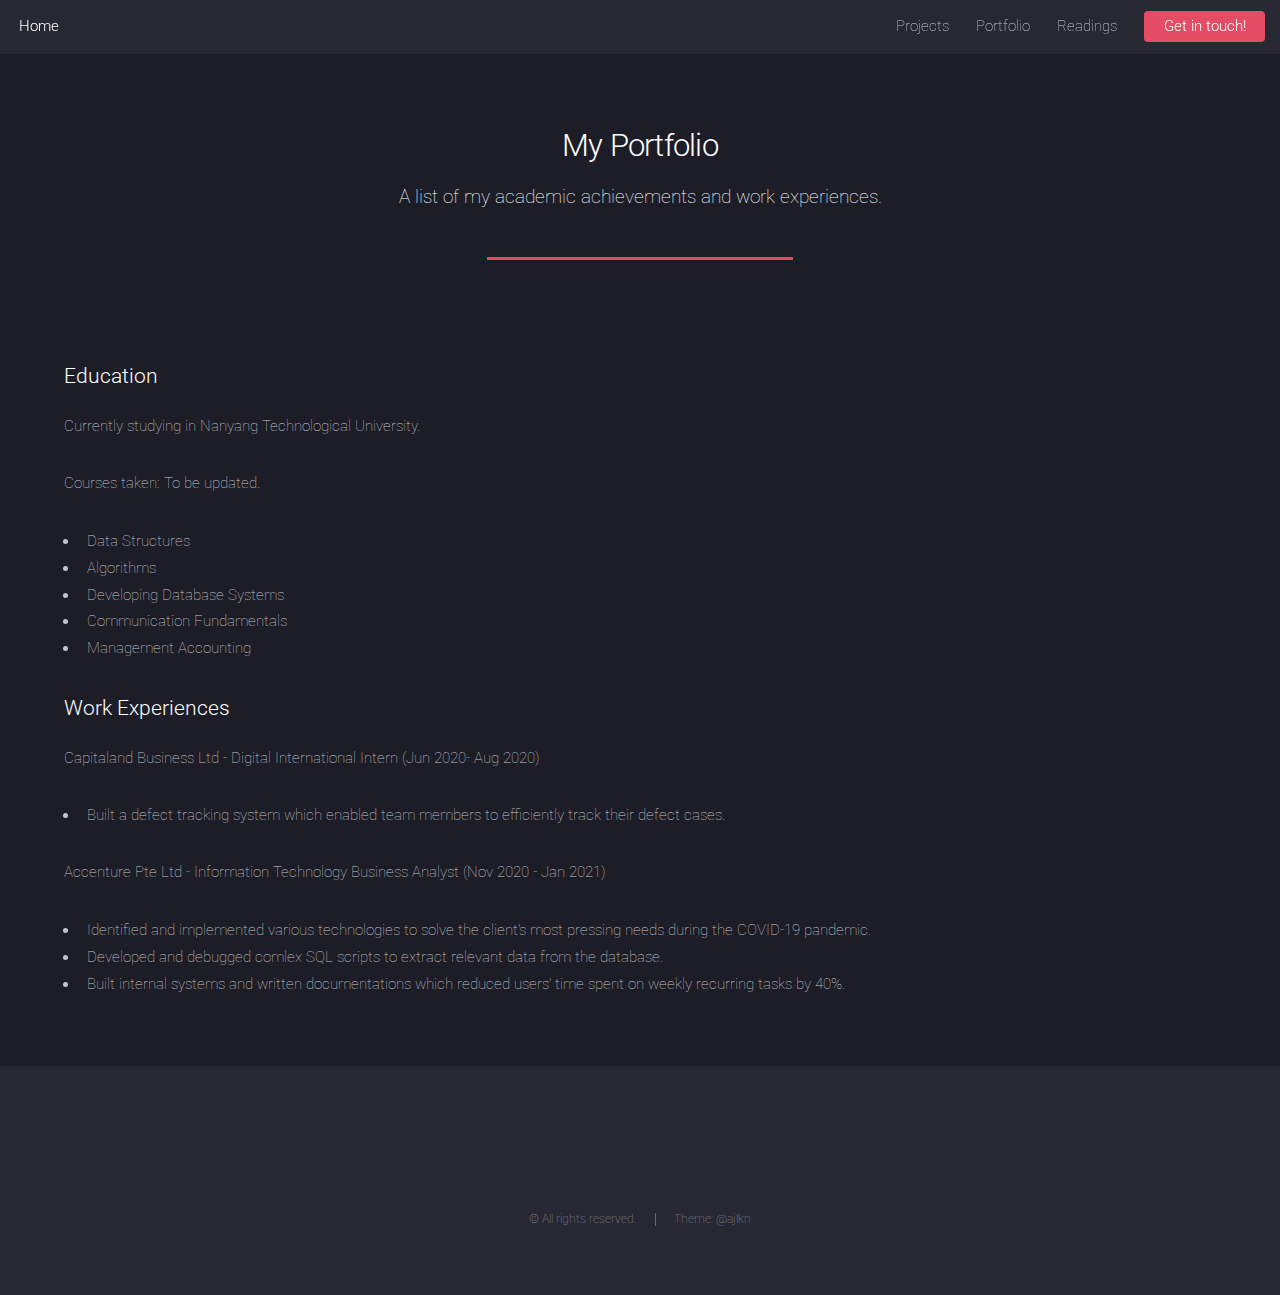
==== my-portfolio.html @ 69c85d6f "Added link to transcript" ====
<!DOCTYPE HTML>

<html>
	<head>
		<title>My Portfolio</title>
		<meta charset="utf-8" />
		<meta name="viewport" content="width=device-width, initial-scale=1, user-scalable=no" />
		<link rel="stylesheet" href="assets/css/main.css" />
		<noscript><link rel="stylesheet" href="assets/css/noscript.css" /></noscript>
	</head>
	<body class="is-preload">
		<div id="page-wrapper">

			<!-- Header -->
			<header id="header">
					<h1 id="logo">
						<a href="index.html">Home</a>
						<!-- <ul>
								<li><a href="left-sidebar.html">Left Sidebar</a></li>
								<li><a href="right-sidebar.html">Right Sidebar</a></li>
								<li><a href="no-sidebar.html">No Sidebar</a></li>
								<li>
									<a href="#">Submenu</a>
									<ul>
										<li><a href="#">Option 1</a></li>
										<li><a href="#">Option 2</a></li>
										<li><a href="#">Option 3</a></li>
										<li><a href="#">Option 4</a></li>
									</ul>
								</li>
							</ul> -->
					</h1>
					<nav id="nav">
						<ul>
							<!-- <li><a href="index.html">HomeButton2</a></li> -->
							<li><a href="my-projects.html">Projects</a></li>
							<li><a href="my-portfolio.html">Portfolio</a></li>
							<li><a href="readings.html">Readings</a></li>
							<li><a href="index.html#getintouch" class="button primary">Get in touch!</a></li>
						</ul>
					</nav>
				</header>

			<!-- Main -->
				<div id="main" class="wrapper style1">
					<div class="container">
						<header class="major">
							<h2>My Portfolio</h2>
							<p>A list of my academic achievements and work experiences.</p>
						</header>

						<!-- Content -->
							<section id="content">
								<a href="#" class="image fit"><img src="images/pic07.jpg" alt="" /></a>
								<h3>Education</h3>
								<p>Currently studying in Nanyang Technological University.</p>
								<p>Courses taken: To be updated.</p>
								<ul>
										<li>Data Structures</li>
										<li>Algorithms</li>
										<li>Developing Database Systems</li>
										<li>Communication Fundamentals</li>
										<li>Management Accounting</li>
									</ul>
								<h3>Work Experiences</h3>
								<p>Capitaland Business Ltd - Digital International Intern (Jun 2020- Aug 2020)</p>
								<ul>
									<li>Built a defect tracking system which enabled team members to efficiently track their defect cases.</li>
								</ul>
								<p>Accenture Pte Ltd - Information Technology Business Analyst (Nov 2020 - Jan 2021)</p>
								<ul>
									<li>Identified and implemented various technologies to solve the client's most pressing needs during the COVID-19 pandemic.</li>
									<li>Developed and debugged comlex SQL scripts to extract relevant data from the database.</li>
									<li>Built internal systems and written documentations which reduced users' time spent on weekly recurring tasks by 40%.</li>
								</ul>
							</section>

					</div>
				</div>

			<!-- Footer -->
			<footer id="footer">
					<ul class="icons">
							<li><a href="mailto:BRAN0025@e.ntu.edu.sg" class="icon solid alt fa-envelope"><span class="label">Email</span></a></li>
						<li><a href="#" class="icon brands alt fa-linkedin-in"><span class="label">LinkedIn</span></a></li>
						<li><a href="#" class="icon brands alt fa-github"><span class="label">GitHub</span></a></li>
					</ul>
					<ul class="copyright">
						<li>&copy; All rights reserved.</li><li>Theme: @ajlkn</a></li>
					</ul>
				</footer>

		</div>

		<!-- Scripts -->
			<script src="assets/js/jquery.min.js"></script>
			<script src="assets/js/jquery.scrolly.min.js"></script>
			<script src="assets/js/jquery.dropotron.min.js"></script>
			<script src="assets/js/jquery.scrollex.min.js"></script>
			<script src="assets/js/browser.min.js"></script>
			<script src="assets/js/breakpoints.min.js"></script>
			<script src="assets/js/util.js"></script>
			<script src="assets/js/main.js"></script>

	</body>
</html>
---- assets/css/main.css ----
@import url("fontawesome-all.min.css");
@import url("https://fonts.googleapis.com/css?family=Roboto:100,300,100italic,300italic");

/*
	Landed by HTML5 UP
	html5up.net | @ajlkn
	Free for personal and commercial use under the CCA 3.0 license (html5up.net/license)
*/

html, body, div, span, applet, object,
iframe, h1, h2, h3, h4, h5, h6, p, blockquote,
pre, a, abbr, acronym, address, big, cite,
code, del, dfn, em, img, ins, kbd, q, s, samp,
small, strike, strong, sub, sup, tt, var, b,
u, i, center, dl, dt, dd, ol, ul, li, fieldset,
form, label, legend, table, caption, tbody,
tfoot, thead, tr, th, td, article, aside,
canvas, details, embed, figure, figcaption,
footer, header, hgroup, menu, nav, output, ruby,
section, summary, time, mark, audio, video {
	margin: 0;
	padding: 0;
	border: 0;
	font-size: 100%;
	font: inherit;
	vertical-align: baseline;}

article, aside, details, figcaption, figure,
footer, header, hgroup, menu, nav, section {
	display: block;}

body {
	line-height: 1;
}

ol, ul {
	list-style: none;
}

blockquote, q {
	quotes: none;
}

	blockquote:before, blockquote:after, q:before, q:after {
		content: '';
		content: none;
	}

table {
	border-collapse: collapse;
	border-spacing: 0;
}

body {
	-webkit-text-size-adjust: none;
}

mark {
	background-color: transparent;
	color: inherit;
}

input::-moz-focus-inner {
	border: 0;
	padding: 0;
}

input, select, textarea {
	-moz-appearance: none;
	-webkit-appearance: none;
	-ms-appearance: none;
	appearance: none;
}

/* Basic */

	html {
		box-sizing: border-box;
	}

	*, *:before, *:after {
		box-sizing: inherit;
	}

	html, body {
		background: #1c1d26;
	}

	body.is-preload *, body.is-preload *:before, body.is-preload *:after {
		-moz-animation: none !important;
		-webkit-animation: none !important;
		-ms-animation: none !important;
		animation: none !important;
		-moz-transition: none !important;
		-webkit-transition: none !important;
		-ms-transition: none !important;
		transition: none !important;
	}

	body, input, select, textarea {
		color: rgba(255, 255, 255, 0.75);
		font-family: "Roboto", Helvetica, sans-serif;
		font-size: 15pt;
		font-weight: 100;
		line-height: 1.75em;
	}

	a {
		-moz-transition: border-color 0.2s ease-in-out, color 0.2s ease-in-out;
		-webkit-transition: border-color 0.2s ease-in-out, color 0.2s ease-in-out;
		-ms-transition: border-color 0.2s ease-in-out, color 0.2s ease-in-out;
		transition: border-color 0.2s ease-in-out, color 0.2s ease-in-out;
		border-bottom: dotted 1px;
		color: #e44c65;
		text-decoration: none;
	}

		a:hover {
			color: #e44c65 !important;
			border-bottom-color: transparent;
		}

	strong, b {
		color: #ffffff;
		font-weight: 300;
	}

	em, i {
		font-style: italic;
	}

	p {
		margin: 0 0 2em 0;
	}

	h1, h2, h3, h4, h5, h6 {
		color: #ffffff;
		font-weight: 300;
		line-height: 1em;
		margin: 0 0 1em 0;
	}

		h1 a, h2 a, h3 a, h4 a, h5 a, h6 a {
			color: inherit;
			border: 0;
		}

	h2 {
		font-size: 2em;
		line-height: 1.5em;
		letter-spacing: -0.025em;
	}

	h3 {
		font-size: 1.35em;
		line-height: 1.5em;
	}

	h4 {
		font-size: 1.1em;
		line-height: 1.5em;
	}

	h5 {
		font-size: 0.9em;
		line-height: 1.5em;
	}

	h6 {
		font-size: 0.7em;
		line-height: 1.5em;
	}

	sub {
		font-size: 0.8em;
		position: relative;
		top: 0.5em;
	}

	sup {
		font-size: 0.8em;
		position: relative;
		top: -0.5em;
	}

	hr {
		border: 0;
		border-bottom: solid 1px rgba(255, 255, 255, 0.3);
		margin: 3em 0;
	}

		hr.major {
			margin: 4em 0;
		}

	blockquote {
		border-left: solid 4px rgba(255, 255, 255, 0.3);
		font-style: italic;
		margin: 0 0 2em 0;
		padding: 0.5em 0 0.5em 2em;
	}

	code {
		background: rgba(255, 255, 255, 0.075);
		border-radius: 4px;
		font-family: "Courier New", monospace;
		font-size: 0.9em;
		margin: 0 0.25em;
		padding: 0.25em 0.65em;
	}

	pre {
		-webkit-overflow-scrolling: touch;
		font-family: "Courier New", monospace;
		font-size: 0.9em;
		margin: 0 0 2em 0;
	}

		pre code {
			display: block;
			line-height: 1.75em;
			padding: 1em 1.5em;
			overflow-x: auto;
		}

	.align-left {
		text-align: left;
	}

	.align-center {
		text-align: center;
	}

	.align-right {
		text-align: right;
	}

/* Loader */

	@-moz-keyframes spinner-show {
		0% {
			opacity: 0;
		}

		100% {
			opacity: 1;
		}
	}

	@-webkit-keyframes spinner-show {
		0% {
			opacity: 0;
		}

		100% {
			opacity: 1;
		}
	}

	@-ms-keyframes spinner-show {
		0% {
			opacity: 0;
		}

		100% {
			opacity: 1;
		}
	}

	@keyframes spinner-show {
		0% {
			opacity: 0;
		}

		100% {
			opacity: 1;
		}
	}

	@-moz-keyframes spinner-hide {
		0% {
			color: rgba(255, 255, 255, 0.15);
			z-index: 100001;
			-moz-transform: scale(1) rotate(0deg);
			-webkit-transform: scale(1) rotate(0deg);
			-ms-transform: scale(1) rotate(0deg);
			transform: scale(1) rotate(0deg);
		}

		99% {
			color: #1c1d26;
			z-index: 100001;
			-moz-transform: scale(0.5) rotate(360deg);
			-webkit-transform: scale(0.5) rotate(360deg);
			-ms-transform: scale(0.5) rotate(360deg);
			transform: scale(0.5) rotate(360deg);
		}

		100% {
			color: #1c1d26;
			z-index: -1;
			-moz-transform: scale(0.5) rotate(360deg);
			-webkit-transform: scale(0.5) rotate(360deg);
			-ms-transform: scale(0.5) rotate(360deg);
			transform: scale(0.5) rotate(360deg);
		}
	}

	@-webkit-keyframes spinner-hide {
		0% {
			color: rgba(255, 255, 255, 0.15);
			z-index: 100001;
			-moz-transform: scale(1) rotate(0deg);
			-webkit-transform: scale(1) rotate(0deg);
			-ms-transform: scale(1) rotate(0deg);
			transform: scale(1) rotate(0deg);
		}

		99% {
			color: #1c1d26;
			z-index: 100001;
			-moz-transform: scale(0.5) rotate(360deg);
			-webkit-transform: scale(0.5) rotate(360deg);
			-ms-transform: scale(0.5) rotate(360deg);
			transform: scale(0.5) rotate(360deg);
		}

		100% {
			color: #1c1d26;
			z-index: -1;
			-moz-transform: scale(0.5) rotate(360deg);
			-webkit-transform: scale(0.5) rotate(360deg);
			-ms-transform: scale(0.5) rotate(360deg);
			transform: scale(0.5) rotate(360deg);
		}
	}

	@-ms-keyframes spinner-hide {
		0% {
			color: rgba(255, 255, 255, 0.15);
			z-index: 100001;
			-moz-transform: scale(1) rotate(0deg);
			-webkit-transform: scale(1) rotate(0deg);
			-ms-transform: scale(1) rotate(0deg);
			transform: scale(1) rotate(0deg);
		}

		99% {
			color: #1c1d26;
			z-index: 100001;
			-moz-transform: scale(0.5) rotate(360deg);
			-webkit-transform: scale(0.5) rotate(360deg);
			-ms-transform: scale(0.5) rotate(360deg);
			transform: scale(0.5) rotate(360deg);
		}

		100% {
			color: #1c1d26;
			z-index: -1;
			-moz-transform: scale(0.5) rotate(360deg);
			-webkit-transform: scale(0.5) rotate(360deg);
			-ms-transform: scale(0.5) rotate(360deg);
			transform: scale(0.5) rotate(360deg);
		}
	}

	@keyframes spinner-hide {
		0% {
			color: rgba(255, 255, 255, 0.15);
			z-index: 100001;
			-moz-transform: scale(1) rotate(0deg);
			-webkit-transform: scale(1) rotate(0deg);
			-ms-transform: scale(1) rotate(0deg);
			transform: scale(1) rotate(0deg);
		}

		99% {
			color: #1c1d26;
			z-index: 100001;
			-moz-transform: scale(0.5) rotate(360deg);
			-webkit-transform: scale(0.5) rotate(360deg);
			-ms-transform: scale(0.5) rotate(360deg);
			transform: scale(0.5) rotate(360deg);
		}

		100% {
			color: #1c1d26;
			z-index: -1;
			-moz-transform: scale(0.5) rotate(360deg);
			-webkit-transform: scale(0.5) rotate(360deg);
			-ms-transform: scale(0.5) rotate(360deg);
			transform: scale(0.5) rotate(360deg);
		}
	}

	@-moz-keyframes spinner-rotate {
		0% {
			-moz-transform: scale(1) rotate(0deg);
			-webkit-transform: scale(1) rotate(0deg);
			-ms-transform: scale(1) rotate(0deg);
			transform: scale(1) rotate(0deg);
		}

		100% {
			-moz-transform: scale(1) rotate(360deg);
			-webkit-transform: scale(1) rotate(360deg);
			-ms-transform: scale(1) rotate(360deg);
			transform: scale(1) rotate(360deg);
		}
	}

	@-webkit-keyframes spinner-rotate {
		0% {
			-moz-transform: scale(1) rotate(0deg);
			-webkit-transform: scale(1) rotate(0deg);
			-ms-transform: scale(1) rotate(0deg);
			transform: scale(1) rotate(0deg);
		}

		100% {
			-moz-transform: scale(1) rotate(360deg);
			-webkit-transform: scale(1) rotate(360deg);
			-ms-transform: scale(1) rotate(360deg);
			transform: scale(1) rotate(360deg);
		}
	}

	@-ms-keyframes spinner-rotate {
		0% {
			-moz-transform: scale(1) rotate(0deg);
			-webkit-transform: scale(1) rotate(0deg);
			-ms-transform: scale(1) rotate(0deg);
			transform: scale(1) rotate(0deg);
		}

		100% {
			-moz-transform: scale(1) rotate(360deg);
			-webkit-transform: scale(1) rotate(360deg);
			-ms-transform: scale(1) rotate(360deg);
			transform: scale(1) rotate(360deg);
		}
	}

	@keyframes spinner-rotate {
		0% {
			-moz-transform: scale(1) rotate(0deg);
			-webkit-transform: scale(1) rotate(0deg);
			-ms-transform: scale(1) rotate(0deg);
			transform: scale(1) rotate(0deg);
		}

		100% {
			-moz-transform: scale(1) rotate(360deg);
			-webkit-transform: scale(1) rotate(360deg);
			-ms-transform: scale(1) rotate(360deg);
			transform: scale(1) rotate(360deg);
		}
	}

	@-moz-keyframes overlay-hide {
		0% {
			opacity: 1;
			z-index: 100000;
		}

		15% {
			opacity: 1;
			z-index: 100000;
		}

		99% {
			opacity: 0;
			z-index: 100000;
		}

		100% {
			opacity: 0;
			z-index: -1;
		}
	}

	@-webkit-keyframes overlay-hide {
		0% {
			opacity: 1;
			z-index: 100000;
		}

		15% {
			opacity: 1;
			z-index: 100000;
		}

		99% {
			opacity: 0;
			z-index: 100000;
		}

		100% {
			opacity: 0;
			z-index: -1;
		}
	}

	@-ms-keyframes overlay-hide {
		0% {
			opacity: 1;
			z-index: 100000;
		}

		15% {
			opacity: 1;
			z-index: 100000;
		}

		99% {
			opacity: 0;
			z-index: 100000;
		}

		100% {
			opacity: 0;
			z-index: -1;
		}
	}

	@keyframes overlay-hide {
		0% {
			opacity: 1;
			z-index: 100000;
		}

		15% {
			opacity: 1;
			z-index: 100000;
		}

		99% {
			opacity: 0;
			z-index: 100000;
		}

		100% {
			opacity: 0;
			z-index: -1;
		}
	}

	body.landing {
		text-decoration: none;
	}

		body.landing:before {
			-moz-osx-font-smoothing: grayscale;
			-webkit-font-smoothing: antialiased;
			display: inline-block;
			font-style: normal;
			font-variant: normal;
			text-rendering: auto;
			line-height: 1;
			text-transform: none !important;
			font-family: 'Font Awesome 5 Free';
			font-weight: 900;
		}

		body.landing:before {
			-moz-animation: spinner-show 1.5s 1 0.25s ease forwards, spinner-hide 0.25s ease-in-out forwards !important;
			-webkit-animation: spinner-show 1.5s 1 0.25s ease forwards, spinner-hide 0.25s ease-in-out forwards !important;
			-ms-animation: spinner-show 1.5s 1 0.25s ease forwards, spinner-hide 0.25s ease-in-out forwards !important;
			animation: spinner-show 1.5s 1 0.25s ease forwards, spinner-hide 0.25s ease-in-out forwards !important;
			-moz-transform-origin: 50% 50%;
			-webkit-transform-origin: 50% 50%;
			-ms-transform-origin: 50% 50%;
			transform-origin: 50% 50%;
			color: rgba(255, 255, 255, 0.15);
			content: '\f1ce';
			cursor: default;
			display: block;
			font-size: 2em;
			height: 2em;
			left: 50%;
			line-height: 2em;
			margin: -1em 0 0 -1em;
			opacity: 0;
			position: fixed;
			text-align: center;
			top: 50%;
			width: 2em;
			z-index: -1;
		}

		body.landing:after {
			-moz-animation: overlay-hide 1.5s ease-in forwards !important;
			-webkit-animation: overlay-hide 1.5s ease-in forwards !important;
			-ms-animation: overlay-hide 1.5s ease-in forwards !important;
			animation: overlay-hide 1.5s ease-in forwards !important;
			background: #1c1d26;
			content: '';
			display: block;
			height: 100%;
			left: 0;
			opacity: 0;
			position: fixed;
			top: 0;
			width: 100%;
			z-index: -1;
		}

		body.landing.is-preload:before {
			-moz-animation: spinner-show 1.5s 1 0.25s ease forwards, spinner-rotate 0.75s infinite linear !important;
			-webkit-animation: spinner-show 1.5s 1 0.25s ease forwards, spinner-rotate 0.75s infinite linear !important;
			-ms-animation: spinner-show 1.5s 1 0.25s ease forwards, spinner-rotate 0.75s infinite linear !important;
			animation: spinner-show 1.5s 1 0.25s ease forwards, spinner-rotate 0.75s infinite linear !important;
			z-index: 100001;
		}

		body.landing.is-preload:after {
			-moz-animation: none !important;
			-webkit-animation: none !important;
			-ms-animation: none !important;
			animation: none !important;
			opacity: 1;
			z-index: 100000;
		}

	@media (-webkit-min-device-pixel-ratio: 2) {

		body.landing:before {
			line-height: 2.025em;
		}

	}

/* Container */

	.container {
		margin: 0 auto;
		max-width: calc(100% - 4em);
		width: 70em;
	}

		.container.xsmall {
			width: 17.5em;
		}

		.container.small {
			width: 35em;
		}

		.container.medium {
			width: 52.5em;
		}

		.container.large {
			width: 87.5em;
		}

		.container.xlarge {
			width: 105em;
		}

		.container.max {
			width: 100%;
		}

		@media screen and (max-width: 1280px) {

			.container {
				width: 90%;
				max-width: 100%;
			}

		}

		@media screen and (max-width: 980px) {

			.container {
				width: 100% !important;
			}

		}

/* Row */

	.row {
		display: flex;
		flex-wrap: wrap;
		box-sizing: border-box;
		align-items: stretch;
	}

		.row > * {
			box-sizing: border-box;
		}

		.row.gtr-uniform > * > :last-child {
			margin-bottom: 0;
		}

		.row.aln-left {
			justify-content: flex-start;
		}

		.row.aln-center {
			justify-content: center;
		}

		.row.aln-right {
			justify-content: flex-end;
		}

		.row.aln-top {
			align-items: flex-start;
		}

		.row.aln-middle {
			align-items: center;
		}

		.row.aln-bottom {
			align-items: flex-end;
		}

		.row > .imp {
			order: -1;
		}

		.row > .col-1 {
			width: 8.33333%;
		}

		.row > .off-1 {
			margin-left: 8.33333%;
		}

		.row > .col-2 {
			width: 16.66667%;
		}

		.row > .off-2 {
			margin-left: 16.66667%;
		}

		.row > .col-3 {
			width: 25%;
		}

		.row > .off-3 {
			margin-left: 25%;
		}

		.row > .col-4 {
			width: 33.33333%;
		}

		.row > .off-4 {
			margin-left: 33.33333%;
		}

		.row > .col-5 {
			width: 41.66667%;
		}

		.row > .off-5 {
			margin-left: 41.66667%;
		}

		.row > .col-6 {
			width: 50%;
		}

		.row > .off-6 {
			margin-left: 50%;
		}

		.row > .col-7 {
			width: 58.33333%;
		}

		.row > .off-7 {
			margin-left: 58.33333%;
		}

		.row > .col-8 {
			width: 66.66667%;
		}

		.row > .off-8 {
			margin-left: 66.66667%;
		}

		.row > .col-9 {
			width: 75%;
		}

		.row > .off-9 {
			margin-left: 75%;
		}

		.row > .col-10 {
			width: 83.33333%;
		}

		.row > .off-10 {
			margin-left: 83.33333%;
		}

		.row > .col-11 {
			width: 91.66667%;
		}

		.row > .off-11 {
			margin-left: 91.66667%;
		}

		.row > .col-12 {
			width: 100%;
		}

		.row > .off-12 {
			margin-left: 100%;
		}

		.row.gtr-0 {
			margin-top: 0;
			margin-left: 0em;
		}

			.row.gtr-0 > * {
				padding: 0 0 0 0em;
			}

			.row.gtr-0.gtr-uniform {
				margin-top: 0em;
			}

				.row.gtr-0.gtr-uniform > * {
					padding-top: 0em;
				}

		.row.gtr-25 {
			margin-top: 0;
			margin-left: -0.625em;
		}

			.row.gtr-25 > * {
				padding: 0 0 0 0.625em;
			}

			.row.gtr-25.gtr-uniform {
				margin-top: -0.625em;
			}

				.row.gtr-25.gtr-uniform > * {
					padding-top: 0.625em;
				}

		.row.gtr-50 {
			margin-top: 0;
			margin-left: -1.25em;
		}

			.row.gtr-50 > * {
				padding: 0 0 0 1.25em;
			}

			.row.gtr-50.gtr-uniform {
				margin-top: -1.25em;
			}

				.row.gtr-50.gtr-uniform > * {
					padding-top: 1.25em;
				}

		.row {
			margin-top: 0;
			margin-left: -2.5em;
		}

			.row > * {
				padding: 0 0 0 2.5em;
			}

			.row.gtr-uniform {
				margin-top: -2.5em;
			}

				.row.gtr-uniform > * {
					padding-top: 2.5em;
				}

		.row.gtr-150 {
			margin-top: 0;
			margin-left: -3.75em;
		}

			.row.gtr-150 > * {
				padding: 0 0 0 3.75em;
			}

			.row.gtr-150.gtr-uniform {
				margin-top: -3.75em;
			}

				.row.gtr-150.gtr-uniform > * {
					padding-top: 3.75em;
				}

		.row.gtr-200 {
			margin-top: 0;
			margin-left: -5em;
		}

			.row.gtr-200 > * {
				padding: 0 0 0 5em;
			}

			.row.gtr-200.gtr-uniform {
				margin-top: -5em;
			}

				.row.gtr-200.gtr-uniform > * {
					padding-top: 5em;
				}

		@media screen and (max-width: 1680px) {

			.row {
				display: flex;
				flex-wrap: wrap;
				box-sizing: border-box;
				align-items: stretch;
			}

				.row > * {
					box-sizing: border-box;
				}

				.row.gtr-uniform > * > :last-child {
					margin-bottom: 0;
				}

				.row.aln-left {
					justify-content: flex-start;
				}

				.row.aln-center {
					justify-content: center;
				}

				.row.aln-right {
					justify-content: flex-end;
				}

				.row.aln-top {
					align-items: flex-start;
				}

				.row.aln-middle {
					align-items: center;
				}

				.row.aln-bottom {
					align-items: flex-end;
				}

				.row > .imp-xlarge {
					order: -1;
				}

				.row > .col-1-xlarge {
					width: 8.33333%;
				}

				.row > .off-1-xlarge {
					margin-left: 8.33333%;
				}

				.row > .col-2-xlarge {
					width: 16.66667%;
				}

				.row > .off-2-xlarge {
					margin-left: 16.66667%;
				}

				.row > .col-3-xlarge {
					width: 25%;
				}

				.row > .off-3-xlarge {
					margin-left: 25%;
				}

				.row > .col-4-xlarge {
					width: 33.33333%;
				}

				.row > .off-4-xlarge {
					margin-left: 33.33333%;
				}

				.row > .col-5-xlarge {
					width: 41.66667%;
				}

				.row > .off-5-xlarge {
					margin-left: 41.66667%;
				}

				.row > .col-6-xlarge {
					width: 50%;
				}

				.row > .off-6-xlarge {
					margin-left: 50%;
				}

				.row > .col-7-xlarge {
					width: 58.33333%;
				}

				.row > .off-7-xlarge {
					margin-left: 58.33333%;
				}

				.row > .col-8-xlarge {
					width: 66.66667%;
				}

				.row > .off-8-xlarge {
					margin-left: 66.66667%;
				}

				.row > .col-9-xlarge {
					width: 75%;
				}

				.row > .off-9-xlarge {
					margin-left: 75%;
				}

				.row > .col-10-xlarge {
					width: 83.33333%;
				}

				.row > .off-10-xlarge {
					margin-left: 83.33333%;
				}

				.row > .col-11-xlarge {
					width: 91.66667%;
				}

				.row > .off-11-xlarge {
					margin-left: 91.66667%;
				}

				.row > .col-12-xlarge {
					width: 100%;
				}

				.row > .off-12-xlarge {
					margin-left: 100%;
				}

				.row.gtr-0 {
					margin-top: 0;
					margin-left: 0em;
				}

					.row.gtr-0 > * {
						padding: 0 0 0 0em;
					}

					.row.gtr-0.gtr-uniform {
						margin-top: 0em;
					}

						.row.gtr-0.gtr-uniform > * {
							padding-top: 0em;
						}

				.row.gtr-25 {
					margin-top: 0;
					margin-left: -0.625em;
				}

					.row.gtr-25 > * {
						padding: 0 0 0 0.625em;
					}

					.row.gtr-25.gtr-uniform {
						margin-top: -0.625em;
					}

						.row.gtr-25.gtr-uniform > * {
							padding-top: 0.625em;
						}

				.row.gtr-50 {
					margin-top: 0;
					margin-left: -1.25em;
				}

					.row.gtr-50 > * {
						padding: 0 0 0 1.25em;
					}

					.row.gtr-50.gtr-uniform {
						margin-top: -1.25em;
					}

						.row.gtr-50.gtr-uniform > * {
							padding-top: 1.25em;
						}

				.row {
					margin-top: 0;
					margin-left: -2.5em;
				}

					.row > * {
						padding: 0 0 0 2.5em;
					}

					.row.gtr-uniform {
						margin-top: -2.5em;
					}

						.row.gtr-uniform > * {
							padding-top: 2.5em;
						}

				.row.gtr-150 {
					margin-top: 0;
					margin-left: -3.75em;
				}

					.row.gtr-150 > * {
						padding: 0 0 0 3.75em;
					}

					.row.gtr-150.gtr-uniform {
						margin-top: -3.75em;
					}

						.row.gtr-150.gtr-uniform > * {
							padding-top: 3.75em;
						}

				.row.gtr-200 {
					margin-top: 0;
					margin-left: -5em;
				}

					.row.gtr-200 > * {
						padding: 0 0 0 5em;
					}

					.row.gtr-200.gtr-uniform {
						margin-top: -5em;
					}

						.row.gtr-200.gtr-uniform > * {
							padding-top: 5em;
						}

		}

		@media screen and (max-width: 1280px) {

			.row {
				display: flex;
				flex-wrap: wrap;
				box-sizing: border-box;
				align-items: stretch;
			}

				.row > * {
					box-sizing: border-box;
				}

				.row.gtr-uniform > * > :last-child {
					margin-bottom: 0;
				}

				.row.aln-left {
					justify-content: flex-start;
				}

				.row.aln-center {
					justify-content: center;
				}

				.row.aln-right {
					justify-content: flex-end;
				}

				.row.aln-top {
					align-items: flex-start;
				}

				.row.aln-middle {
					align-items: center;
				}

				.row.aln-bottom {
					align-items: flex-end;
				}

				.row > .imp-large {
					order: -1;
				}

				.row > .col-1-large {
					width: 8.33333%;
				}

				.row > .off-1-large {
					margin-left: 8.33333%;
				}

				.row > .col-2-large {
					width: 16.66667%;
				}

				.row > .off-2-large {
					margin-left: 16.66667%;
				}

				.row > .col-3-large {
					width: 25%;
				}

				.row > .off-3-large {
					margin-left: 25%;
				}

				.row > .col-4-large {
					width: 33.33333%;
				}

				.row > .off-4-large {
					margin-left: 33.33333%;
				}

				.row > .col-5-large {
					width: 41.66667%;
				}

				.row > .off-5-large {
					margin-left: 41.66667%;
				}

				.row > .col-6-large {
					width: 50%;
				}

				.row > .off-6-large {
					margin-left: 50%;
				}

				.row > .col-7-large {
					width: 58.33333%;
				}

				.row > .off-7-large {
					margin-left: 58.33333%;
				}

				.row > .col-8-large {
					width: 66.66667%;
				}

				.row > .off-8-large {
					margin-left: 66.66667%;
				}

				.row > .col-9-large {
					width: 75%;
				}

				.row > .off-9-large {
					margin-left: 75%;
				}

				.row > .col-10-large {
					width: 83.33333%;
				}

				.row > .off-10-large {
					margin-left: 83.33333%;
				}

				.row > .col-11-large {
					width: 91.66667%;
				}

				.row > .off-11-large {
					margin-left: 91.66667%;
				}

				.row > .col-12-large {
					width: 100%;
				}

				.row > .off-12-large {
					margin-left: 100%;
				}

				.row.gtr-0 {
					margin-top: 0;
					margin-left: 0em;
				}

					.row.gtr-0 > * {
						padding: 0 0 0 0em;
					}

					.row.gtr-0.gtr-uniform {
						margin-top: 0em;
					}

						.row.gtr-0.gtr-uniform > * {
							padding-top: 0em;
						}

				.row.gtr-25 {
					margin-top: 0;
					margin-left: -0.625em;
				}

					.row.gtr-25 > * {
						padding: 0 0 0 0.625em;
					}

					.row.gtr-25.gtr-uniform {
						margin-top: -0.625em;
					}

						.row.gtr-25.gtr-uniform > * {
							padding-top: 0.625em;
						}

				.row.gtr-50 {
					margin-top: 0;
					margin-left: -1.25em;
				}

					.row.gtr-50 > * {
						padding: 0 0 0 1.25em;
					}

					.row.gtr-50.gtr-uniform {
						margin-top: -1.25em;
					}

						.row.gtr-50.gtr-uniform > * {
							padding-top: 1.25em;
						}

				.row {
					margin-top: 0;
					margin-left: -2.5em;
				}

					.row > * {
						padding: 0 0 0 2.5em;
					}

					.row.gtr-uniform {
						margin-top: -2.5em;
					}

						.row.gtr-uniform > * {
							padding-top: 2.5em;
						}

				.row.gtr-150 {
					margin-top: 0;
					margin-left: -3.75em;
				}

					.row.gtr-150 > * {
						padding: 0 0 0 3.75em;
					}

					.row.gtr-150.gtr-uniform {
						margin-top: -3.75em;
					}

						.row.gtr-150.gtr-uniform > * {
							padding-top: 3.75em;
						}

				.row.gtr-200 {
					margin-top: 0;
					margin-left: -5em;
				}

					.row.gtr-200 > * {
						padding: 0 0 0 5em;
					}

					.row.gtr-200.gtr-uniform {
						margin-top: -5em;
					}

						.row.gtr-200.gtr-uniform > * {
							padding-top: 5em;
						}

		}

		@media screen and (max-width: 980px) {

			.row {
				display: flex;
				flex-wrap: wrap;
				box-sizing: border-box;
				align-items: stretch;
			}

				.row > * {
					box-sizing: border-box;
				}

				.row.gtr-uniform > * > :last-child {
					margin-bottom: 0;
				}

				.row.aln-left {
					justify-content: flex-start;
				}

				.row.aln-center {
					justify-content: center;
				}

				.row.aln-right {
					justify-content: flex-end;
				}

				.row.aln-top {
					align-items: flex-start;
				}

				.row.aln-middle {
					align-items: center;
				}

				.row.aln-bottom {
					align-items: flex-end;
				}

				.row > .imp-medium {
					order: -1;
				}

				.row > .col-1-medium {
					width: 8.33333%;
				}

				.row > .off-1-medium {
					margin-left: 8.33333%;
				}

				.row > .col-2-medium {
					width: 16.66667%;
				}

				.row > .off-2-medium {
					margin-left: 16.66667%;
				}

				.row > .col-3-medium {
					width: 25%;
				}

				.row > .off-3-medium {
					margin-left: 25%;
				}

				.row > .col-4-medium {
					width: 33.33333%;
				}

				.row > .off-4-medium {
					margin-left: 33.33333%;
				}

				.row > .col-5-medium {
					width: 41.66667%;
				}

				.row > .off-5-medium {
					margin-left: 41.66667%;
				}

				.row > .col-6-medium {
					width: 50%;
				}

				.row > .off-6-medium {
					margin-left: 50%;
				}

				.row > .col-7-medium {
					width: 58.33333%;
				}

				.row > .off-7-medium {
					margin-left: 58.33333%;
				}

				.row > .col-8-medium {
					width: 66.66667%;
				}

				.row > .off-8-medium {
					margin-left: 66.66667%;
				}

				.row > .col-9-medium {
					width: 75%;
				}

				.row > .off-9-medium {
					margin-left: 75%;
				}

				.row > .col-10-medium {
					width: 83.33333%;
				}

				.row > .off-10-medium {
					margin-left: 83.33333%;
				}

				.row > .col-11-medium {
					width: 91.66667%;
				}

				.row > .off-11-medium {
					margin-left: 91.66667%;
				}

				.row > .col-12-medium {
					width: 100%;
				}

				.row > .off-12-medium {
					margin-left: 100%;
				}

				.row.gtr-0 {
					margin-top: 0;
					margin-left: 0em;
				}

					.row.gtr-0 > * {
						padding: 0 0 0 0em;
					}

					.row.gtr-0.gtr-uniform {
						margin-top: 0em;
					}

						.row.gtr-0.gtr-uniform > * {
							padding-top: 0em;
						}

				.row.gtr-25 {
					margin-top: 0;
					margin-left: -0.625em;
				}

					.row.gtr-25 > * {
						padding: 0 0 0 0.625em;
					}

					.row.gtr-25.gtr-uniform {
						margin-top: -0.625em;
					}

						.row.gtr-25.gtr-uniform > * {
							padding-top: 0.625em;
						}

				.row.gtr-50 {
					margin-top: 0;
					margin-left: -1.25em;
				}

					.row.gtr-50 > * {
						padding: 0 0 0 1.25em;
					}

					.row.gtr-50.gtr-uniform {
						margin-top: -1.25em;
					}

						.row.gtr-50.gtr-uniform > * {
							padding-top: 1.25em;
						}

				.row {
					margin-top: 0;
					margin-left: -2.5em;
				}

					.row > * {
						padding: 0 0 0 2.5em;
					}

					.row.gtr-uniform {
						margin-top: -2.5em;
					}

						.row.gtr-uniform > * {
							padding-top: 2.5em;
						}

				.row.gtr-150 {
					margin-top: 0;
					margin-left: -3.75em;
				}

					.row.gtr-150 > * {
						padding: 0 0 0 3.75em;
					}

					.row.gtr-150.gtr-uniform {
						margin-top: -3.75em;
					}

						.row.gtr-150.gtr-uniform > * {
							padding-top: 3.75em;
						}

				.row.gtr-200 {
					margin-top: 0;
					margin-left: -5em;
				}

					.row.gtr-200 > * {
						padding: 0 0 0 5em;
					}

					.row.gtr-200.gtr-uniform {
						margin-top: -5em;
					}

						.row.gtr-200.gtr-uniform > * {
							padding-top: 5em;
						}

		}

		@media screen and (max-width: 736px) {

			.row {
				display: flex;
				flex-wrap: wrap;
				box-sizing: border-box;
				align-items: stretch;
			}

				.row > * {
					box-sizing: border-box;
				}

				.row.gtr-uniform > * > :last-child {
					margin-bottom: 0;
				}

				.row.aln-left {
					justify-content: flex-start;
				}

				.row.aln-center {
					justify-content: center;
				}

				.row.aln-right {
					justify-content: flex-end;
				}

				.row.aln-top {
					align-items: flex-start;
				}

				.row.aln-middle {
					align-items: center;
				}

				.row.aln-bottom {
					align-items: flex-end;
				}

				.row > .imp-small {
					order: -1;
				}

				.row > .col-1-small {
					width: 8.33333%;
				}

				.row > .off-1-small {
					margin-left: 8.33333%;
				}

				.row > .col-2-small {
					width: 16.66667%;
				}

				.row > .off-2-small {
					margin-left: 16.66667%;
				}

				.row > .col-3-small {
					width: 25%;
				}

				.row > .off-3-small {
					margin-left: 25%;
				}

				.row > .col-4-small {
					width: 33.33333%;
				}

				.row > .off-4-small {
					margin-left: 33.33333%;
				}

				.row > .col-5-small {
					width: 41.66667%;
				}

				.row > .off-5-small {
					margin-left: 41.66667%;
				}

				.row > .col-6-small {
					width: 50%;
				}

				.row > .off-6-small {
					margin-left: 50%;
				}

				.row > .col-7-small {
					width: 58.33333%;
				}

				.row > .off-7-small {
					margin-left: 58.33333%;
				}

				.row > .col-8-small {
					width: 66.66667%;
				}

				.row > .off-8-small {
					margin-left: 66.66667%;
				}

				.row > .col-9-small {
					width: 75%;
				}

				.row > .off-9-small {
					margin-left: 75%;
				}

				.row > .col-10-small {
					width: 83.33333%;
				}

				.row > .off-10-small {
					margin-left: 83.33333%;
				}

				.row > .col-11-small {
					width: 91.66667%;
				}

				.row > .off-11-small {
					margin-left: 91.66667%;
				}

				.row > .col-12-small {
					width: 100%;
				}

				.row > .off-12-small {
					margin-left: 100%;
				}

				.row.gtr-0 {
					margin-top: 0;
					margin-left: 0em;
				}

					.row.gtr-0 > * {
						padding: 0 0 0 0em;
					}

					.row.gtr-0.gtr-uniform {
						margin-top: 0em;
					}

						.row.gtr-0.gtr-uniform > * {
							padding-top: 0em;
						}

				.row.gtr-25 {
					margin-top: 0;
					margin-left: -0.625em;
				}

					.row.gtr-25 > * {
						padding: 0 0 0 0.625em;
					}

					.row.gtr-25.gtr-uniform {
						margin-top: -0.625em;
					}

						.row.gtr-25.gtr-uniform > * {
							padding-top: 0.625em;
						}

				.row.gtr-50 {
					margin-top: 0;
					margin-left: -1.25em;
				}

					.row.gtr-50 > * {
						padding: 0 0 0 1.25em;
					}

					.row.gtr-50.gtr-uniform {
						margin-top: -1.25em;
					}

						.row.gtr-50.gtr-uniform > * {
							padding-top: 1.25em;
						}

				.row {
					margin-top: 0;
					margin-left: -2.5em;
				}

					.row > * {
						padding: 0 0 0 2.5em;
					}

					.row.gtr-uniform {
						margin-top: -2.5em;
					}

						.row.gtr-uniform > * {
							padding-top: 2.5em;
						}

				.row.gtr-150 {
					margin-top: 0;
					margin-left: -3.75em;
				}

					.row.gtr-150 > * {
						padding: 0 0 0 3.75em;
					}

					.row.gtr-150.gtr-uniform {
						margin-top: -3.75em;
					}

						.row.gtr-150.gtr-uniform > * {
							padding-top: 3.75em;
						}

				.row.gtr-200 {
					margin-top: 0;
					margin-left: -5em;
				}

					.row.gtr-200 > * {
						padding: 0 0 0 5em;
					}

					.row.gtr-200.gtr-uniform {
						margin-top: -5em;
					}

						.row.gtr-200.gtr-uniform > * {
							padding-top: 5em;
						}

		}

		@media screen and (max-width: 480px) {

			.row {
				display: flex;
				flex-wrap: wrap;
				box-sizing: border-box;
				align-items: stretch;
			}

				.row > * {
					box-sizing: border-box;
				}

				.row.gtr-uniform > * > :last-child {
					margin-bottom: 0;
				}

				.row.aln-left {
					justify-content: flex-start;
				}

				.row.aln-center {
					justify-content: center;
				}

				.row.aln-right {
					justify-content: flex-end;
				}

				.row.aln-top {
					align-items: flex-start;
				}

				.row.aln-middle {
					align-items: center;
				}

				.row.aln-bottom {
					align-items: flex-end;
				}

				.row > .imp-xsmall {
					order: -1;
				}

				.row > .col-1-xsmall {
					width: 8.33333%;
				}

				.row > .off-1-xsmall {
					margin-left: 8.33333%;
				}

				.row > .col-2-xsmall {
					width: 16.66667%;
				}

				.row > .off-2-xsmall {
					margin-left: 16.66667%;
				}

				.row > .col-3-xsmall {
					width: 25%;
				}

				.row > .off-3-xsmall {
					margin-left: 25%;
				}

				.row > .col-4-xsmall {
					width: 33.33333%;
				}

				.row > .off-4-xsmall {
					margin-left: 33.33333%;
				}

				.row > .col-5-xsmall {
					width: 41.66667%;
				}

				.row > .off-5-xsmall {
					margin-left: 41.66667%;
				}

				.row > .col-6-xsmall {
					width: 50%;
				}

				.row > .off-6-xsmall {
					margin-left: 50%;
				}

				.row > .col-7-xsmall {
					width: 58.33333%;
				}

				.row > .off-7-xsmall {
					margin-left: 58.33333%;
				}

				.row > .col-8-xsmall {
					width: 66.66667%;
				}

				.row > .off-8-xsmall {
					margin-left: 66.66667%;
				}

				.row > .col-9-xsmall {
					width: 75%;
				}

				.row > .off-9-xsmall {
					margin-left: 75%;
				}

				.row > .col-10-xsmall {
					width: 83.33333%;
				}

				.row > .off-10-xsmall {
					margin-left: 83.33333%;
				}

				.row > .col-11-xsmall {
					width: 91.66667%;
				}

				.row > .off-11-xsmall {
					margin-left: 91.66667%;
				}

				.row > .col-12-xsmall {
					width: 100%;
				}

				.row > .off-12-xsmall {
					margin-left: 100%;
				}

				.row.gtr-0 {
					margin-top: 0;
					margin-left: 0em;
				}

					.row.gtr-0 > * {
						padding: 0 0 0 0em;
					}

					.row.gtr-0.gtr-uniform {
						margin-top: 0em;
					}

						.row.gtr-0.gtr-uniform > * {
							padding-top: 0em;
						}

				.row.gtr-25 {
					margin-top: 0;
					margin-left: -0.625em;
				}

					.row.gtr-25 > * {
						padding: 0 0 0 0.625em;
					}

					.row.gtr-25.gtr-uniform {
						margin-top: -0.625em;
					}

						.row.gtr-25.gtr-uniform > * {
							padding-top: 0.625em;
						}

				.row.gtr-50 {
					margin-top: 0;
					margin-left: -1.25em;
				}

					.row.gtr-50 > * {
						padding: 0 0 0 1.25em;
					}

					.row.gtr-50.gtr-uniform {
						margin-top: -1.25em;
					}

						.row.gtr-50.gtr-uniform > * {
							padding-top: 1.25em;
						}

				.row {
					margin-top: 0;
					margin-left: -2.5em;
				}

					.row > * {
						padding: 0 0 0 2.5em;
					}

					.row.gtr-uniform {
						margin-top: -2.5em;
					}

						.row.gtr-uniform > * {
							padding-top: 2.5em;
						}

				.row.gtr-150 {
					margin-top: 0;
					margin-left: -3.75em;
				}

					.row.gtr-150 > * {
						padding: 0 0 0 3.75em;
					}

					.row.gtr-150.gtr-uniform {
						margin-top: -3.75em;
					}

						.row.gtr-150.gtr-uniform > * {
							padding-top: 3.75em;
						}

				.row.gtr-200 {
					margin-top: 0;
					margin-left: -5em;
				}

					.row.gtr-200 > * {
						padding: 0 0 0 5em;
					}

					.row.gtr-200.gtr-uniform {
						margin-top: -5em;
					}

						.row.gtr-200.gtr-uniform > * {
							padding-top: 5em;
						}

		}

/* Section/Article */

	section.special, article.special {
		text-align: center;
	}

	header p {
		color: #ffffff;
		position: relative;
		margin: 0 0 1.5em 0;
	}

	header h2 + p {
		font-size: 1.25em;
		margin-top: -1em;
		line-height: 1.75em;
	}

	header h3 + p {
		font-size: 1.1em;
		margin-top: -0.8em;
		line-height: 1.75em;
	}

	header h4 + p,
	header h5 + p,
	header h6 + p {
		font-size: 0.9em;
		margin-top: -0.6em;
		line-height: 1.5em;
	}

	header.major {
		margin: 0 0 4em 0;
		position: relative;
		text-align: center;
	}

		header.major:after {
			background: #e44c65;
			content: '';
			display: inline-block;
			height: 0.2em;
			max-width: 20em;
			width: 75%;
		}

	footer.major {
		margin: 4em 0 0 0;
	}

/* Form */

	form {
		margin: 0 0 2em 0;
	}

		form.cta {
			max-width: 35em;
			margin-left: auto;
			margin-right: auto;
		}

	label {
		color: #ffffff;
		display: block;
		font-size: 0.9em;
		font-weight: 300;
		margin: 0 0 1em 0;
	}

	input[type="text"],
	input[type="password"],
	input[type="email"],
	select,
	textarea {
		-moz-appearance: none;
		-webkit-appearance: none;
		-ms-appearance: none;
		appearance: none;
		-moz-transition: border-color 0.2s ease-in-out;
		-webkit-transition: border-color 0.2s ease-in-out;
		-ms-transition: border-color 0.2s ease-in-out;
		transition: border-color 0.2s ease-in-out;
		background: transparent;
		border-radius: 4px;
		border: solid 1px rgba(255, 255, 255, 0.3);
		color: inherit;
		display: block;
		outline: 0;
		padding: 0 1em;
		text-decoration: none;
		width: 100%;
	}

		input[type="text"]:invalid,
		input[type="password"]:invalid,
		input[type="email"]:invalid,
		select:invalid,
		textarea:invalid {
			box-shadow: none;
		}

		input[type="text"]:focus,
		input[type="password"]:focus,
		input[type="email"]:focus,
		select:focus,
		textarea:focus {
			border-color: #e44c65;
		}

	select {
		background-image: url("data:image/svg+xml;charset=utf8,%3Csvg xmlns='http://www.w3.org/2000/svg' width='40' height='40' preserveAspectRatio='none' viewBox='0 0 40 40'%3E%3Cpath d='M9.4,12.3l10.4,10.4l10.4-10.4c0.2-0.2,0.5-0.4,0.9-0.4c0.3,0,0.6,0.1,0.9,0.4l3.3,3.3c0.2,0.2,0.4,0.5,0.4,0.9 c0,0.4-0.1,0.6-0.4,0.9L20.7,31.9c-0.2,0.2-0.5,0.4-0.9,0.4c-0.3,0-0.6-0.1-0.9-0.4L4.3,17.3c-0.2-0.2-0.4-0.5-0.4-0.9 c0-0.4,0.1-0.6,0.4-0.9l3.3-3.3c0.2-0.2,0.5-0.4,0.9-0.4S9.1,12.1,9.4,12.3z' fill='rgba(255, 255, 255, 0.3)' /%3E%3C/svg%3E");
		background-size: 1.25rem;
		background-repeat: no-repeat;
		background-position: calc(100% - 1rem) center;
		height: 3em;
		padding-right: 3em;
		text-overflow: ellipsis;
	}

		select option {
			color: #ffffff;
			background: #1c1d26;
		}

		select:focus::-ms-value {
			background-color: transparent;
		}

		select::-ms-expand {
			display: none;
		}

	input[type="text"],
	input[type="password"],
	input[type="email"],
	select {
		height: 3em;
	}

	textarea {
		padding: 0.75em 1em;
	}

	input[type="checkbox"],
	input[type="radio"] {
		-moz-appearance: none;
		-webkit-appearance: none;
		-ms-appearance: none;
		appearance: none;
		display: block;
		float: left;
		margin-right: -2em;
		opacity: 0;
		width: 1em;
		z-index: -1;
	}

		input[type="checkbox"] + label,
		input[type="radio"] + label {
			text-decoration: none;
			color: rgba(255, 255, 255, 0.75);
			cursor: pointer;
			display: inline-block;
			font-size: 1em;
			font-weight: 100;
			padding-left: 2.55em;
			padding-right: 0.75em;
			position: relative;
		}

			input[type="checkbox"] + label:before,
			input[type="radio"] + label:before {
				-moz-osx-font-smoothing: grayscale;
				-webkit-font-smoothing: antialiased;
				display: inline-block;
				font-style: normal;
				font-variant: normal;
				text-rendering: auto;
				line-height: 1;
				text-transform: none !important;
				font-family: 'Font Awesome 5 Free';
				font-weight: 900;
			}

			input[type="checkbox"] + label:before,
			input[type="radio"] + label:before {
				border-radius: 4px;
				border: solid 1px rgba(255, 255, 255, 0.3);
				content: '';
				display: inline-block;
				font-size: 0.8em;
				height: 2.25em;
				left: 0;
				line-height: 2.25em;
				position: absolute;
				text-align: center;
				top: 0;
				width: 2.25em;
			}

		input[type="checkbox"]:checked + label:before,
		input[type="radio"]:checked + label:before {
			background: rgba(255, 255, 255, 0.25);
			color: #ffffff;
			content: '\f00c';
		}

		input[type="checkbox"]:focus + label:before,
		input[type="radio"]:focus + label:before {
			border-color: #e44c65;
		}

	input[type="checkbox"] + label:before {
		border-radius: 4px;
	}

	input[type="radio"] + label:before {
		border-radius: 100%;
	}

	::-webkit-input-placeholder {
		color: rgba(255, 255, 255, 0.5) !important;
		opacity: 1.0;
	}

	:-moz-placeholder {
		color: rgba(255, 255, 255, 0.5) !important;
		opacity: 1.0;
	}

	::-moz-placeholder {
		color: rgba(255, 255, 255, 0.5) !important;
		opacity: 1.0;
	}

	:-ms-input-placeholder {
		color: rgba(255, 255, 255, 0.5) !important;
		opacity: 1.0;
	}

/* Box */

	.box {
		border-radius: 4px;
		border: solid 1px rgba(255, 255, 255, 0.3);
		margin-bottom: 2em;
		padding: 1.5em;
	}

		.box > :last-child,
		.box > :last-child > :last-child,
		.box > :last-child > :last-child > :last-child {
			margin-bottom: 0;
		}

		.box.alt {
			border: 0;
			border-radius: 0;
			padding: 0;
		}

/* Icon */

	.icon {
		text-decoration: none;
		border-bottom: none;
		position: relative;
	}

		.icon:before {
			-moz-osx-font-smoothing: grayscale;
			-webkit-font-smoothing: antialiased;
			display: inline-block;
			font-style: normal;
			font-variant: normal;
			text-rendering: auto;
			line-height: 1;
			text-transform: none !important;
			font-family: 'Font Awesome 5 Free';
			font-weight: 400;
		}

		.icon > .label {
			display: none;
		}

		.icon:before {
			line-height: inherit;
		}

		.icon.solid:before {
			font-weight: 900 !important;
		}

		.icon.brands:before {
			font-family: 'Font Awesome 5 Brands' !important;
		}

		.icon.alt {
			text-decoration: none;
		}

			.icon.alt:before {
				-moz-osx-font-smoothing: grayscale;
				-webkit-font-smoothing: antialiased;
				display: inline-block;
				font-style: normal;
				font-variant: normal;
				text-rendering: auto;
				line-height: 1;
				text-transform: none !important;
				font-family: 'Font Awesome 5 Free';
				font-weight: 400;
			}

			.icon.alt:before {
				color: #1c1d26 !important;
				text-shadow: 1px 0 0 #ffffff, -1px 0 0 #ffffff, 0 1px 0 #ffffff, 0 -1px 0 #ffffff;
			}

		.icon.major {
			background: #272833;
			border-radius: 100%;
			cursor: default;
			display: inline-block;
			height: 6em;
			line-height: 5.65em;
			margin: 0 0 2em 0;
			text-align: center;
			width: 6em;
		}

			.icon.major:before {
				font-size: 2.25em;
			}

			.icon.major.alt {
				text-decoration: none;
			}

				.icon.major.alt:before {
					-moz-osx-font-smoothing: grayscale;
					-webkit-font-smoothing: antialiased;
					display: inline-block;
					font-style: normal;
					font-variant: normal;
					text-rendering: auto;
					line-height: 1;
					text-transform: none !important;
					font-family: 'Font Awesome 5 Free';
					font-weight: 400;
				}

				.icon.major.alt:before {
					color: #272833 !important;
					text-shadow: 1px 0 0 #ffffff, -1px 0 0 #ffffff, 0 1px 0 #ffffff, 0 -1px 0 #ffffff;
				}

/* Image */

	.image {
		border-radius: 4px;
		border: 0;
		display: inline-block;
		position: relative;
		overflow: hidden;
	}

		.image:before {
			content: '';
			display: block;
			position: absolute;
			left: 0;
			top: 0;
			background-image: url("images/overlay.png");
			width: 100%;
			height: 100%;
			z-index: 1;
		}

		.image img {
			border-radius: 4px;
			display: block;
		}

		.image.left {
			float: left;
			margin: 0 1.5em 1em 0;
			top: 0.25em;
		}

		.image.right {
			float: right;
			margin: 0 0 1em 1.5em;
			top: 0.25em;
		}

		.image.left, .image.right {
			max-width: 40%;
		}

			.image.left img, .image.right img {
				width: 100%;
			}

		.image.fit {
			display: block;
			margin: 0 0 2em 0;
			width: 100%;
		}

			.image.fit img {
				width: 100%;
			}

/* List */

	ol {
		list-style: decimal;
		margin: 0 0 2em 0;
		padding-left: 1.25em;
	}

		ol li {
			padding-left: 0.25em;
		}

	ul {
		list-style: disc;
		margin: 0 0 2em 0;
		padding-left: 1em;
	}

		ul li {
			padding-left: 0.5em;
		}

		ul.alt {
			list-style: none;
			padding-left: 0;
		}

			ul.alt li {
				border-top: solid 1px rgba(255, 255, 255, 0.3);
				padding: 0.5em 0;
			}

				ul.alt li:first-child {
					border-top: 0;
					padding-top: 0;
				}

	dl {
		margin: 0 0 2em 0;
	}

/* Icons */

	ul.icons {
		cursor: default;
		list-style: none;
		padding-left: 0;
	}

		ul.icons li {
			display: inline-block;
			height: 2.5em;
			line-height: 2.5em;
			padding: 0 0.5em;
		}

			ul.icons li .icon {
				font-size: 0.8em;
			}

				ul.icons li .icon:before {
					font-size: 2em;
				}

/* Actions */

	ul.actions {
		display: -moz-flex;
		display: -webkit-flex;
		display: -ms-flex;
		display: flex;
		cursor: default;
		list-style: none;
		margin-left: -1em;
		padding-left: 0;
	}

		ul.actions li {
			padding: 0 0 0 1em;
			vertical-align: middle;
		}

		ul.actions.special {
			-moz-justify-content: center;
			-webkit-justify-content: center;
			-ms-justify-content: center;
			justify-content: center;
			width: 100%;
			margin-left: 0;
		}

			ul.actions.special li:first-child {
				padding-left: 0;
			}

		ul.actions.stacked {
			-moz-flex-direction: column;
			-webkit-flex-direction: column;
			-ms-flex-direction: column;
			flex-direction: column;
			margin-left: 0;
		}

			ul.actions.stacked li {
				padding: 1.3em 0 0 0;
			}

				ul.actions.stacked li:first-child {
					padding-top: 0;
				}

		ul.actions.fit {
			width: calc(100% + 1em);
		}

			ul.actions.fit li {
				-moz-flex-grow: 1;
				-webkit-flex-grow: 1;
				-ms-flex-grow: 1;
				flex-grow: 1;
				-moz-flex-shrink: 1;
				-webkit-flex-shrink: 1;
				-ms-flex-shrink: 1;
				flex-shrink: 1;
				width: 100%;
			}

				ul.actions.fit li > * {
					width: 100%;
				}

			ul.actions.fit.stacked {
				width: 100%;
			}

		@media screen and (max-width: 480px) {

			ul.actions:not(.fixed) {
				-moz-flex-direction: column;
				-webkit-flex-direction: column;
				-ms-flex-direction: column;
				flex-direction: column;
				margin-left: 0;
				width: 100% !important;
			}

				ul.actions:not(.fixed) li {
					-moz-flex-grow: 1;
					-webkit-flex-grow: 1;
					-ms-flex-grow: 1;
					flex-grow: 1;
					-moz-flex-shrink: 1;
					-webkit-flex-shrink: 1;
					-ms-flex-shrink: 1;
					flex-shrink: 1;
					padding: 1em 0 0 0;
					text-align: center;
					width: 100%;
				}

					ul.actions:not(.fixed) li > * {
						width: 100%;
					}

					ul.actions:not(.fixed) li:first-child {
						padding-top: 0;
					}

					ul.actions:not(.fixed) li input[type="submit"],
					ul.actions:not(.fixed) li input[type="reset"],
					ul.actions:not(.fixed) li input[type="button"],
					ul.actions:not(.fixed) li button,
					ul.actions:not(.fixed) li .button {
						width: 100%;
					}

						ul.actions:not(.fixed) li input[type="submit"].icon:before,
						ul.actions:not(.fixed) li input[type="reset"].icon:before,
						ul.actions:not(.fixed) li input[type="button"].icon:before,
						ul.actions:not(.fixed) li button.icon:before,
						ul.actions:not(.fixed) li .button.icon:before {
							margin-left: -0.5em;
						}

		}

/* Table */

	.table-wrapper {
		-webkit-overflow-scrolling: touch;
		overflow-x: auto;
	}

	table {
		margin: 0 0 2em 0;
		width: 100%;
	}

		table tbody tr {
			border: solid 1px rgba(255, 255, 255, 0.3);
			border-left: 0;
			border-right: 0;
		}

			table tbody tr:nth-child(2n + 1) {
				background-color: rgba(255, 255, 255, 0.075);
			}

		table td {
			padding: 0.75em 0.75em;
		}

		table th {
			color: #ffffff;
			font-size: 0.9em;
			font-weight: 300;
			padding: 0 0.75em 0.75em 0.75em;
			text-align: left;
		}

		table thead {
			border-bottom: solid 1px rgba(255, 255, 255, 0.3);
		}

		table tfoot {
			border-top: solid 1px rgba(255, 255, 255, 0.3);
		}

		table.alt {
			border-collapse: separate;
		}

			table.alt tbody tr td {
				border: solid 1px rgba(255, 255, 255, 0.3);
				border-left-width: 0;
				border-top-width: 0;
			}

				table.alt tbody tr td:first-child {
					border-left-width: 1px;
				}

			table.alt tbody tr:first-child td {
				border-top-width: 1px;
			}

			table.alt thead {
				border-bottom: 0;
			}

			table.alt tfoot {
				border-top: 0;
			}

/* Button */

	input[type="submit"],
	input[type="reset"],
	input[type="button"],
	.button {
		-moz-appearance: none;
		-webkit-appearance: none;
		-ms-appearance: none;
		appearance: none;
		-moz-transition: background-color 0.2s ease-in-out, color 0.2s ease-in-out, box-shadow 0.2s ease-in-out;
		-webkit-transition: background-color 0.2s ease-in-out, color 0.2s ease-in-out, box-shadow 0.2s ease-in-out;
		-ms-transition: background-color 0.2s ease-in-out, color 0.2s ease-in-out, box-shadow 0.2s ease-in-out;
		transition: background-color 0.2s ease-in-out, color 0.2s ease-in-out, box-shadow 0.2s ease-in-out;
		background-color: transparent;
		border-radius: 4px;
		border: 0;
		box-shadow: inset 0 0 0 1px rgba(255, 255, 255, 0.3);
		color: #ffffff !important;
		cursor: pointer;
		display: inline-block;
		font-weight: 300;
		height: 3em;
		line-height: 3em;
		padding: 0 2.25em;
		text-align: center;
		text-decoration: none;
		white-space: nowrap;
	}

		input[type="submit"]:hover, input[type="submit"]:active,
		input[type="reset"]:hover,
		input[type="reset"]:active,
		input[type="button"]:hover,
		input[type="button"]:active,
		.button:hover,
		.button:active {
			box-shadow: inset 0 0 0 1px #e44c65;
			color: #e44c65 !important;
		}

		input[type="submit"]:active,
		input[type="reset"]:active,
		input[type="button"]:active,
		.button:active {
			background-color: rgba(228, 76, 101, 0.15);
		}

		input[type="submit"].icon:before,
		input[type="reset"].icon:before,
		input[type="button"].icon:before,
		.button.icon:before {
			margin-right: 0.5em;
		}

		input[type="submit"].fit,
		input[type="reset"].fit,
		input[type="button"].fit,
		.button.fit {
			width: 100%;
		}

		input[type="submit"].small,
		input[type="reset"].small,
		input[type="button"].small,
		.button.small {
			font-size: 0.8em;
		}

		input[type="submit"].large,
		input[type="reset"].large,
		input[type="button"].large,
		.button.large {
			font-size: 1.35em;
		}

		input[type="submit"].primary,
		input[type="reset"].primary,
		input[type="button"].primary,
		.button.primary {
			background-color: #e44c65;
			box-shadow: none;
			color: #ffffff !important;
		}

			input[type="submit"].primary:hover,
			input[type="reset"].primary:hover,
			input[type="button"].primary:hover,
			.button.primary:hover {
				background-color: #e76278;
			}

			input[type="submit"].primary:active,
			input[type="reset"].primary:active,
			input[type="button"].primary:active,
			.button.primary:active {
				background-color: #e13652;
			}

		input[type="submit"].disabled, input[type="submit"]:disabled,
		input[type="reset"].disabled,
		input[type="reset"]:disabled,
		input[type="button"].disabled,
		input[type="button"]:disabled,
		.button.disabled,
		.button:disabled {
			background-color: rgba(255, 255, 255, 0.3) !important;
			box-shadow: none !important;
			color: #ffffff !important;
			cursor: default;
			opacity: 0.25;
		}

/* Goto Next */

	.goto-next {
		border: 0;
		bottom: 0;
		display: block;
		height: 5em;
		left: 50%;
		margin: 0 0 0 -5em;
		overflow: hidden;
		position: absolute;
		text-indent: 10em;
		white-space: nowrap;
		width: 10em;
		z-index: 1;
	}

		.goto-next:before {
			background-image: url("images/arrow.svg");
			background-position: center center;
			background-repeat: no-repeat;
			background-size: contain;
			content: '';
			display: block;
			height: 1.5em;
			left: 50%;
			margin: -0.75em 0 0 -1em;
			position: absolute;
			top: 50%;
			width: 2em;
			z-index: 1;
		}

/* Spotlight */

	.spotlight {
		background-attachment: fixed;
		background-position: center center;
		background-size: cover;
		box-shadow: 0 0.25em 0.5em 0 rgba(0, 0, 0, 0.25);
		height: 100vh;
		overflow: hidden;
		position: relative;
	}

		.spotlight:nth-last-of-type(1) {
			z-index: 1;
		}

		.spotlight:nth-last-of-type(2) {
			z-index: 2;
		}

		.spotlight:nth-last-of-type(3) {
			z-index: 3;
		}

		.spotlight:nth-last-of-type(4) {
			z-index: 4;
		}

		.spotlight:nth-last-of-type(5) {
			z-index: 5;
		}

		.spotlight:nth-last-of-type(6) {
			z-index: 6;
		}

		.spotlight:nth-last-of-type(7) {
			z-index: 7;
		}

		.spotlight:nth-last-of-type(8) {
			z-index: 8;
		}

		.spotlight:nth-last-of-type(9) {
			z-index: 9;
		}

		.spotlight:nth-last-of-type(10) {
			z-index: 10;
		}

		.spotlight:nth-last-of-type(11) {
			z-index: 11;
		}

		.spotlight:nth-last-of-type(12) {
			z-index: 12;
		}

		.spotlight:nth-last-of-type(13) {
			z-index: 13;
		}

		.spotlight:nth-last-of-type(14) {
			z-index: 14;
		}

		.spotlight:nth-last-of-type(15) {
			z-index: 15;
		}

		.spotlight:nth-last-of-type(16) {
			z-index: 16;
		}

		.spotlight:nth-last-of-type(17) {
			z-index: 17;
		}

		.spotlight:nth-last-of-type(18) {
			z-index: 18;
		}

		.spotlight:nth-last-of-type(19) {
			z-index: 19;
		}

		.spotlight:nth-last-of-type(20) {
			z-index: 20;
		}

		.spotlight:before {
			background-image: url("images/overlay.png");
			content: '';
			display: block;
			height: 100%;
			left: 0;
			top: 0;
			width: 100%;
		}

		.spotlight .image.main {
			display: none;
		}

			.spotlight .image.main img {
				position: relative;
			}

		.spotlight .content {
			-moz-transform: translate(0,0);
			-webkit-transform: translate(0,0);
			-ms-transform: translate(0,0);
			transform: translate(0,0);
			-moz-transition: -moz-transform 1s ease, opacity 1s ease;
			-webkit-transition: -webkit-transform 1s ease, opacity 1s ease;
			-ms-transition: -ms-transform 1s ease, opacity 1s ease;
			transition: transform 1s ease, opacity 1s ease;
			background: rgba(23, 24, 32, 0.95);
			border-style: solid;
			opacity: 1;
			position: absolute;
		}

		.spotlight .goto-next {
			-moz-transform: translate(0,0);
			-webkit-transform: translate(0,0);
			-ms-transform: translate(0,0);
			transform: translate(0,0);
			-moz-transition: -moz-transform 0.75s ease, opacity 1s ease-in;
			-webkit-transition: -webkit-transform 0.75s ease, opacity 1s ease-in;
			-ms-transition: -ms-transform 0.75s ease, opacity 1s ease-in;
			transition: transform 0.75s ease, opacity 1s ease-in;
			-moz-transition-delay: 0.5s;
			-webkit-transition-delay: 0.5s;
			-ms-transition-delay: 0.5s;
			transition-delay: 0.5s;
			opacity: 1;
		}

		.spotlight.top .content, .spotlight.bottom .content {
			left: 0;
			padding: 5.1em 0 3.1em 0;
			width: 100%;
		}

		.spotlight.top .content {
			border-bottom-width: 0.35em;
			top: 0;
		}

		.spotlight.bottom .content {
			border-top-width: 0.35em;
			bottom: 0;
		}

		.spotlight.left .content, .spotlight.right .content {
			height: 101%;
			padding: 6em 3em;
			top: 0;
			width: 28em;
		}

		.spotlight.left .content {
			border-right-width: 0.35em;
			left: 0;
		}

		.spotlight.right .content {
			border-left-width: 0.35em;
			right: 0;
		}

		.spotlight.style1 .content {
			border-color: #e44c65;
		}

		.spotlight.style2 .content {
			border-color: #5480f1;
		}

		.spotlight.style3 .content {
			border-color: #39c088;
		}

		.spotlight.inactive .content {
			opacity: 0;
		}

		.spotlight.inactive .goto-next {
			-moz-transform: translate(0,1.5em);
			-webkit-transform: translate(0,1.5em);
			-ms-transform: translate(0,1.5em);
			transform: translate(0,1.5em);
			opacity: 0;
		}

		.spotlight.inactive.top .content {
			-moz-transform: translate(0,-5em);
			-webkit-transform: translate(0,-5em);
			-ms-transform: translate(0,-5em);
			transform: translate(0,-5em);
		}

		.spotlight.inactive.bottom .content {
			-moz-transform: translate(0,5em);
			-webkit-transform: translate(0,5em);
			-ms-transform: translate(0,5em);
			transform: translate(0,5em);
		}

		.spotlight.inactive.left .content {
			-moz-transform: translate(-5em,0);
			-webkit-transform: translate(-5em,0);
			-ms-transform: translate(-5em,0);
			transform: translate(-5em,0);
		}

		.spotlight.inactive.right .content {
			-moz-transform: translate(5em,0);
			-webkit-transform: translate(5em,0);
			-ms-transform: translate(5em,0);
			transform: translate(5em,0);
		}

	body.is-touch .spotlight {
		background-attachment: scroll;
	}

/* Wrapper */

	.wrapper {
		padding: 6em 0 4em 0;
	}

		.wrapper.style2 {
			background: #e44c65;
		}

			.wrapper.style2 input[type="text"]:focus,
			.wrapper.style2 input[type="password"]:focus,
			.wrapper.style2 input[type="email"]:focus,
			.wrapper.style2 select:focus,
			.wrapper.style2 textarea:focus {
				border-color: rgba(255, 255, 255, 0.5);
			}

			.wrapper.style2 input[type="submit"]:hover, .wrapper.style2 input[type="submit"]:active,
			.wrapper.style2 input[type="reset"]:hover,
			.wrapper.style2 input[type="reset"]:active,
			.wrapper.style2 input[type="button"]:hover,
			.wrapper.style2 input[type="button"]:active,
			.wrapper.style2 .button:hover,
			.wrapper.style2 .button:active {
				background-color: rgba(255, 255, 255, 0.075) !important;
				box-shadow: inset 0 0 0 1px rgba(255, 255, 255, 0.5) !important;
				color: #ffffff !important;
			}

			.wrapper.style2 input[type="submit"]:active,
			.wrapper.style2 input[type="reset"]:active,
			.wrapper.style2 input[type="button"]:active,
			.wrapper.style2 .button:active {
				background-color: rgba(255, 255, 255, 0.25) !important;
			}

			.wrapper.style2 input[type="submit"].primary,
			.wrapper.style2 input[type="reset"].primary,
			.wrapper.style2 input[type="button"].primary,
			.wrapper.style2 .button.primary {
				background-color: #ffffff;
				color: #e44c65 !important;
			}

				.wrapper.style2 input[type="submit"].primary:hover, .wrapper.style2 input[type="submit"].primary:active,
				.wrapper.style2 input[type="reset"].primary:hover,
				.wrapper.style2 input[type="reset"].primary:active,
				.wrapper.style2 input[type="button"].primary:hover,
				.wrapper.style2 input[type="button"].primary:active,
				.wrapper.style2 .button.primary:hover,
				.wrapper.style2 .button.primary:active {
					background-color: rgba(255, 255, 255, 0.075) !important;
					box-shadow: inset 0 0 0 1px rgba(255, 255, 255, 0.5) !important;
					color: #ffffff !important;
				}

				.wrapper.style2 input[type="submit"].primary:active,
				.wrapper.style2 input[type="reset"].primary:active,
				.wrapper.style2 input[type="button"].primary:active,
				.wrapper.style2 .button.primary:active {
					background-color: rgba(255, 255, 255, 0.25) !important;
				}

		.wrapper.fade-down > .container {
			-moz-transform: translate(0,0);
			-webkit-transform: translate(0,0);
			-ms-transform: translate(0,0);
			transform: translate(0,0);
			-moz-transition: -moz-transform 1s ease, opacity 1s ease;
			-webkit-transition: -webkit-transform 1s ease, opacity 1s ease;
			-ms-transition: -ms-transform 1s ease, opacity 1s ease;
			transition: transform 1s ease, opacity 1s ease;
			opacity: 1;
		}

		.wrapper.fade-down.inactive > .container {
			-moz-transform: translate(0,-1em);
			-webkit-transform: translate(0,-1em);
			-ms-transform: translate(0,-1em);
			transform: translate(0,-1em);
			opacity: 0;
		}

		.wrapper.fade-up > .container {
			-moz-transform: translate(0,0);
			-webkit-transform: translate(0,0);
			-ms-transform: translate(0,0);
			transform: translate(0,0);
			-moz-transition: -moz-transform 1s ease, opacity 1s ease;
			-webkit-transition: -webkit-transform 1s ease, opacity 1s ease;
			-ms-transition: -ms-transform 1s ease, opacity 1s ease;
			transition: transform 1s ease, opacity 1s ease;
			opacity: 1;
		}

		.wrapper.fade-up.inactive > .container {
			-moz-transform: translate(0,1em);
			-webkit-transform: translate(0,1em);
			-ms-transform: translate(0,1em);
			transform: translate(0,1em);
			opacity: 0;
		}

		.wrapper.fade > .container {
			-moz-transition: opacity 1s ease;
			-webkit-transition: opacity 1s ease;
			-ms-transition: opacity 1s ease;
			transition: opacity 1s ease;
			opacity: 1;
		}

		.wrapper.fade.inactive > .container {
			opacity: 0;
		}

/* Dropotron */

	.dropotron {
		background: rgba(39, 40, 51, 0.965);
		border-radius: 4px;
		box-shadow: 0 0.075em 0.35em 0 rgba(0, 0, 0, 0.125);
		list-style: none;
		margin-top: calc(-0.25em + 1px);
		min-width: 12em;
		padding: 0.25em 0;
	}

		.dropotron > li {
			border-top: solid 1px rgba(255, 255, 255, 0.035);
			padding: 0;
		}

			.dropotron > li a, .dropotron > li span {
				border: 0;
				color: rgba(255, 255, 255, 0.75);
				display: block;
				padding: 0.1em 1em;
				text-decoration: none;
			}

			.dropotron > li:first-child {
				border-top: 0;
			}

			.dropotron > li.active > a, .dropotron > li.active > span {
				color: #e44c65;
			}

		.dropotron.level-0 {
			font-size: 0.8em;
			margin-top: 1em;
		}

			.dropotron.level-0:before {
				-moz-transform: rotate(45deg);
				-webkit-transform: rotate(45deg);
				-ms-transform: rotate(45deg);
				transform: rotate(45deg);
				background: #272833;
				content: '';
				display: block;
				height: 1em;
				position: absolute;
				right: 1.5em;
				top: -0.5em;
				width: 1em;
			}

	body.landing .dropotron.level-0 {
		margin-top: 0;
	}

/* Header */

	#page-wrapper {
		padding-top: 3.5em;
	}

	#header {
		background: rgba(39, 40, 51, 0.965);
		box-shadow: 0 0 0.25em 0 rgba(0, 0, 0, 0.25);
		cursor: default;
		height: 3.5em;
		left: 0;
		line-height: 3.5em;
		position: fixed;
		top: 0;
		width: 100%;
		z-index: 100;
	}

		#header h1 {
			height: inherit;
			left: 1.25em;
			line-height: inherit;
			margin: 0;
			position: absolute;
			top: 0;
		}

		/* #header h1 li {
			margin: 0;
		}


				#header h1 li a, #header h1 ul li span {
					border: 0;
					color: inherit;
					display: inline-block;
					height: inherit;
					line-height: inherit;
					outline: 0;
				}

					#header h1 li a.button, #header h1 li span.button {
						height: 2em;
						line-height: 2em;
						padding: 0 1.25em;
					}

					#header h1 li a:not(.button):before, #header h1 li span:not(.button):before {
						margin-right: 0.5em;
					}

				#header h1 li.active > a, #header h1 li.active > span {
					color: #e44c65;
				}

				#header h1 li > ul {
					display: none;
				} */

		#header nav {
			position: absolute;
			right: 1em;
			top: 0;
		}

			#header nav ul {
				margin: 0;
			}

				#header nav ul li {
					display: inline-block;
					margin-left: 1em;
				}

					#header nav ul li a, #header nav ul li span {
						border: 0;
						color: inherit;
						display: inline-block;
						height: inherit;
						line-height: inherit;
						outline: 0;
					}

						#header nav ul li a.button, #header nav ul li span.button {
							height: 2em;
							line-height: 2em;
							padding: 0 1.25em;
						}

						#header nav ul li a:not(.button):before, #header nav ul li span:not(.button):before {
							margin-right: 0.5em;
						}

					#header nav ul li.active > a, #header nav ul li.active > span {
						color: #e44c65;
					}

					#header nav ul li > ul {
						display: none;
					}

	body.landing #page-wrapper {
		padding-top: 0;
	}

	body.landing #header {
		background: transparent;
		box-shadow: none;
		position: absolute;
	}

/* Banner */

	#banner {
		background-attachment: fixed;
		background-color: #272833;
		background-image: url("../../images/banner.jpg");
		background-position: center center;
		background-size: cover;
		box-shadow: 0 0.25em 0.5em 0 rgba(0, 0, 0, 0.25);
		min-height: 100vh;
		position: relative;
		text-align: center;
		z-index: 21;
	}

		#banner:before {
			content: '';
			display: inline-block;
			height: 100vh;
			vertical-align: middle;
			width: 1%;
		}

		#banner:after {
			background-image: -moz-linear-gradient(top, rgba(23, 24, 32, 0.95), rgba(23, 24, 32, 0.95)), url("images/overlay.png");;
			background-image: -webkit-linear-gradient(top, rgba(23, 24, 32, 0.95), rgba(23, 24, 32, 0.95)), url("images/overlay.png");;
			background-image: -ms-linear-gradient(top, rgba(23, 24, 32, 0.95), rgba(23, 24, 32, 0.95)), url("images/overlay.png");;
			background-image: linear-gradient(top, rgba(23, 24, 32, 0.95), rgba(23, 24, 32, 0.95)), url("images/overlay.png");;
			content: '';
			display: block;
			height: 100%;
			left: 0;
			position: absolute;
			top: 0;
			width: 100%;
		}

		#banner .content {
			display: inline-block;
			margin-right: 1%;
			max-width: 95%;
			padding: 6em;
			position: relative;
			text-align: right;
			vertical-align: middle;
			z-index: 1;
		}

			#banner .content header {
				display: inline-block;
				vertical-align: middle;
			}

				#banner .content header h2 {
					font-size: 2.5em;
					margin: 0;
				}

				#banner .content header p {
					margin: 0.5em 0 0 0;
					top: 0;
				}

			#banner .content .image {
				border-radius: 100%;
				display: inline-block;
				height: 18em;
				margin-left: 3em;
				vertical-align: middle;
				width: 18em;
			}

				#banner .content .image img {
					border-radius: 1%;
					display: inline-block;
					vertical-align: middle;
					width: 140%;
					margin: auto;
				}

	body.is-touch #banner {
		background-attachment: scroll;
	}

/* Footer */

	#footer {
		background: #272833;
		padding: 6em 0;
		text-align: center;
	}

		#footer .icons .icon.alt {
			text-decoration: none;
		}

			#footer .icons .icon.alt:before {
				-moz-osx-font-smoothing: grayscale;
				-webkit-font-smoothing: antialiased;
				display: inline-block;
				font-style: normal;
				font-variant: normal;
				text-rendering: auto;
				line-height: 1;
				text-transform: none !important;
				font-family: 'Font Awesome 5 Free';
				font-weight: 400;
			}

			#footer .icons .icon.alt:before {
				color: #272833 !important;
				text-shadow: 1px 0 0 rgba(255, 255, 255, 0.5), -1px 0 0 rgba(255, 255, 255, 0.5), 0 1px 0 rgba(255, 255, 255, 0.5), 0 -1px 0 rgba(255, 255, 255, 0.5);
			}

		#footer .copyright {
			color: rgba(255, 255, 255, 0.5);
			font-size: 0.8em;
			line-height: 1em;
			margin: 2em 0 0 0;
			padding: 0;
			text-align: center;
		}

			#footer .copyright li {
				border-left: solid 1px rgba(255, 255, 255, 0.3);
				display: inline-block;
				list-style: none;
				margin-left: 1.5em;
				padding-left: 1.5em;
			}

				#footer .copyright li:first-child {
					border-left: 0;
					margin-left: 0;
					padding-left: 0;
				}

				#footer .copyright li a {
					color: inherit;
				}

/* XLarge */

	@media screen and (max-width: 1680px) {

		/* Basic */

			body, input, select, textarea {
				font-size: 13pt;
			}

	}

/* Large */

	@media screen and (max-width: 1280px) {

		/* Basic */

			body, input, select, textarea {
				font-size: 11.5pt;
			}

		/* Spotlight */

			.spotlight.top .content {
				padding: 3.825em 0 1.825em 0;
			}

			.spotlight.bottom .content {
				padding: 3.825em 0 2.95em 0;
			}

			.spotlight.left .content, .spotlight.right .content {
				padding: 4.5em 2.5em;
				width: 25em;
			}

		/* Wrapper */

			.wrapper {
				padding: 4.5em 0 2.5em 0;
			}

		/* Dropotron */

			.dropotron.level-0 {
				font-size: 1em;
			}

		/* Banner */

			#banner .content {
				padding: 4.5em;
			}

		/* Footer */

			#footer {
				padding: 4.5em 0;
			}

	}

/* Medium */

	@media screen and (max-width: 980px) {

		/* Basic */

			body, input, select, textarea {
				font-size: 12pt;
			}

		/* Spotlight */

			.spotlight {
				background-attachment: scroll;
				height: auto;
			}

				.spotlight .image.main {
					display: block;
					margin: 0;
					max-height: 40vh;
					overflow: hidden;
				}

				.spotlight .content {
					background-color: #1c1d26;
					border-width: 0 !important;
					border-top-width: 0.35em !important;
					bottom: auto !important;
					left: auto !important;
					padding: 4.5em 2.5em 2.5em 2.5em !important;
					position: relative;
					right: auto !important;
					text-align: center;
					top: auto !important;
					width: 100% !important;
				}

					.spotlight .content ul.actions {
						-moz-justify-content: center;
						-webkit-justify-content: center;
						-ms-justify-content: center;
						justify-content: center;
						width: 100%;
						margin-left: 0;
					}

						.spotlight .content ul.actions li:first-child {
							padding-left: 0;
						}

				.spotlight .goto-next {
					display: none;
				}

		/* Wrapper */

			.wrapper {
				padding: 4.5em 2.5em 2.5em 2.5em;
			}

		/* Banner */

			#banner {
				background-attachment: scroll;
			}

				#banner .goto-next {
					height: 7em;
				}

				#banner .content {
					padding: 9em 0;
					text-align: center;
				}

					#banner .content header {
						display: block;
						margin: 0 0 2em 0;
						text-align: center;
					}

					#banner .content .image {
						margin: 0;
					}

		/* Footer */

			#footer {
				padding: 4.5em 0;
			}

	}

/* Small */

	#navPanel, #titleBar {
		display: none;
	}

	@media screen and (max-width: 736px) {

		/* Basic */

			html, body {
				overflow-x: hidden;
			}

			body, input, select, textarea {
				font-size: 12pt;
			}

			h2 {
				font-size: 1.5em;
			}

			h3 {
				font-size: 1.2em;
			}

			h4 {
				font-size: 1em;
			}

		/* Section/Article */

			header p br {
				display: none;
			}

			header h2 + p {
				font-size: 1em;
			}

			header h3 + p {
				font-size: 1em;
			}

			header h4 + p,
			header h5 + p,
			header h6 + p {
				font-size: 0.9em;
			}

			header.major {
				margin: 0 0 2em 0;
			}

		/* Goto Next */

			.goto-next:before {
				height: 0.8em;
				margin: -0.4em 0 0 -0.6em;
				width: 1.2em;
			}

		/* Spotlight */

			.spotlight {
				box-shadow: 0 0.125em 0.5em 0 rgba(0, 0, 0, 0.25);
			}

				.spotlight .image.main {
					max-height: 60vh;
				}

				.spotlight .content {
					border-top-width: 0.2em !important;
					padding: 3.25em 1.5em 1.25em 1.5em !important;
				}

		/* Wrapper */

			.wrapper {
				padding: 3.25em 1.5em 1.25em 1.5em;
			}

		/* Header */

			#header {
				display: none;
			}

		/* Banner */

			#banner {
				box-shadow: 0 0.125em 0.5em 0 rgba(0, 0, 0, 0.25);
				min-height: calc(100vh - 44px);
			}

				#banner:before {
					height: calc(100vh - 44px);
				}

				#banner .content {
					padding: 4.0625em 1.5em 4.875em 1.5em;
				}

					#banner .content header h2 {
						font-size: 1.5em;
					}

					#banner .content .image {
						height: 9em;
						width: 9em;
					}

		/* Nav */

			#page-wrapper {
				-moz-backface-visibility: hidden;
				-webkit-backface-visibility: hidden;
				-ms-backface-visibility: hidden;
				backface-visibility: hidden;
				-moz-transition: -moz-transform 0.5s ease;
				-webkit-transition: -webkit-transform 0.5s ease;
				-ms-transition: -ms-transform 0.5s ease;
				transition: transform 0.5s ease;
				padding-bottom: 1px;
				padding-top: 44px !important;
			}

			#titleBar {
				-moz-backface-visibility: hidden;
				-webkit-backface-visibility: hidden;
				-ms-backface-visibility: hidden;
				backface-visibility: hidden;
				-moz-transition: -moz-transform 0.5s ease;
				-webkit-transition: -webkit-transform 0.5s ease;
				-ms-transition: -ms-transform 0.5s ease;
				transition: transform 0.5s ease;
				display: block;
				height: 44px;
				left: 0;
				position: fixed;
				top: 0;
				width: 100%;
				z-index: 10001;
				background: #272833;
				box-shadow: 0 0.125em 0.125em 0 rgba(0, 0, 0, 0.125);
			}

				#titleBar .title {
					color: #ffffff;
					display: block;
					font-weight: 300;
					height: 44px;
					line-height: 44px;
					text-align: center;
				}

					#titleBar .title a {
						color: inherit;
						border: 0;
					}

				#titleBar .toggle {
					text-decoration: none;
					height: 60px;
					left: 0;
					position: absolute;
					top: 0;
					width: 90px;
					outline: 0;
					border: 0;
				}

					#titleBar .toggle:before {
						-moz-osx-font-smoothing: grayscale;
						-webkit-font-smoothing: antialiased;
						display: inline-block;
						font-style: normal;
						font-variant: normal;
						text-rendering: auto;
						line-height: 1;
						text-transform: none !important;
						font-family: 'Font Awesome 5 Free';
						font-weight: 900;
					}

					#titleBar .toggle:before {
						background: #e44c65;
						color: rgba(255, 255, 255, 0.5);
						content: '\f0c9';
						display: block;
						font-size: 18px;
						height: 44px;
						left: 0;
						line-height: 44px;
						position: absolute;
						text-align: center;
						top: 0;
						width: 54px;
					}

			#navPanel {
				-moz-backface-visibility: hidden;
				-webkit-backface-visibility: hidden;
				-ms-backface-visibility: hidden;
				backface-visibility: hidden;
				-moz-transform: translateX(-275px);
				-webkit-transform: translateX(-275px);
				-ms-transform: translateX(-275px);
				transform: translateX(-275px);
				-moz-transition: -moz-transform 0.5s ease;
				-webkit-transition: -webkit-transform 0.5s ease;
				-ms-transition: -ms-transform 0.5s ease;
				transition: transform 0.5s ease;
				display: block;
				height: 100%;
				left: 0;
				overflow-y: auto;
				position: fixed;
				top: 0;
				width: 275px;
				z-index: 10002;
				background: #181920;
				padding: 0.75em 1.25em;
			}

				#navPanel .link {
					border: 0;
					border-top: solid 1px rgba(255, 255, 255, 0.05);
					color: rgba(255, 255, 255, 0.75);
					display: block;
					height: 3em;
					line-height: 3em;
					text-decoration: none;
				}

					#navPanel .link:hover {
						color: inherit !important;
					}

					#navPanel .link:first-child {
						border-top: 0;
					}

					#navPanel .link.depth-0 {
						color: #ffffff;
						font-weight: 300;
					}

					#navPanel .link .indent-1 {
						display: inline-block;
						width: 1.25em;
					}

					#navPanel .link .indent-2 {
						display: inline-block;
						width: 2.5em;
					}

					#navPanel .link .indent-3 {
						display: inline-block;
						width: 3.75em;
					}

					#navPanel .link .indent-4 {
						display: inline-block;
						width: 5em;
					}

					#navPanel .link .indent-5 {
						display: inline-block;
						width: 6.25em;
					}

			body.navPanel-visible #page-wrapper {
				-moz-transform: translateX(275px);
				-webkit-transform: translateX(275px);
				-ms-transform: translateX(275px);
				transform: translateX(275px);
			}

			body.navPanel-visible #titleBar {
				-moz-transform: translateX(275px);
				-webkit-transform: translateX(275px);
				-ms-transform: translateX(275px);
				transform: translateX(275px);
			}

			body.navPanel-visible #navPanel {
				-moz-transform: translateX(0);
				-webkit-transform: translateX(0);
				-ms-transform: translateX(0);
				transform: translateX(0);
			}

		/* Footer */

			#footer {
				padding: 3.25em 1.5em;
			}

	}

/* XSmall */

	@media screen and (max-width: 480px) {

		/* Basic */

			html, body {
				min-width: 320px;
			}

			body, input, select, textarea {
				font-size: 12pt;
			}

		/* Button */

			input[type="submit"],
			input[type="reset"],
			input[type="button"],
			.button {
				padding: 0;
			}

		/* Spotlight */

			.spotlight .image.main {
				max-height: 100vh;
			}

			.spotlight .content {
				padding: 3em 1.25em 1em 1.25em !important;
			}

		/* Wrapper */

			.wrapper {
				padding: 3em 1.25em 1em 1.25em;
			}

		/* Banner */

			#banner .content {
				padding: 3em 1.5625em 5.25em 1.5625em;
			}

		/* Footer */

			#footer {
				padding: 3em 1.25em;
			}

				#footer .copyright {
					line-height: inherit;
				}

					#footer .copyright li {
						border-left: 0;
						display: block;
						margin: 0;
						padding: 0;
					}

	}
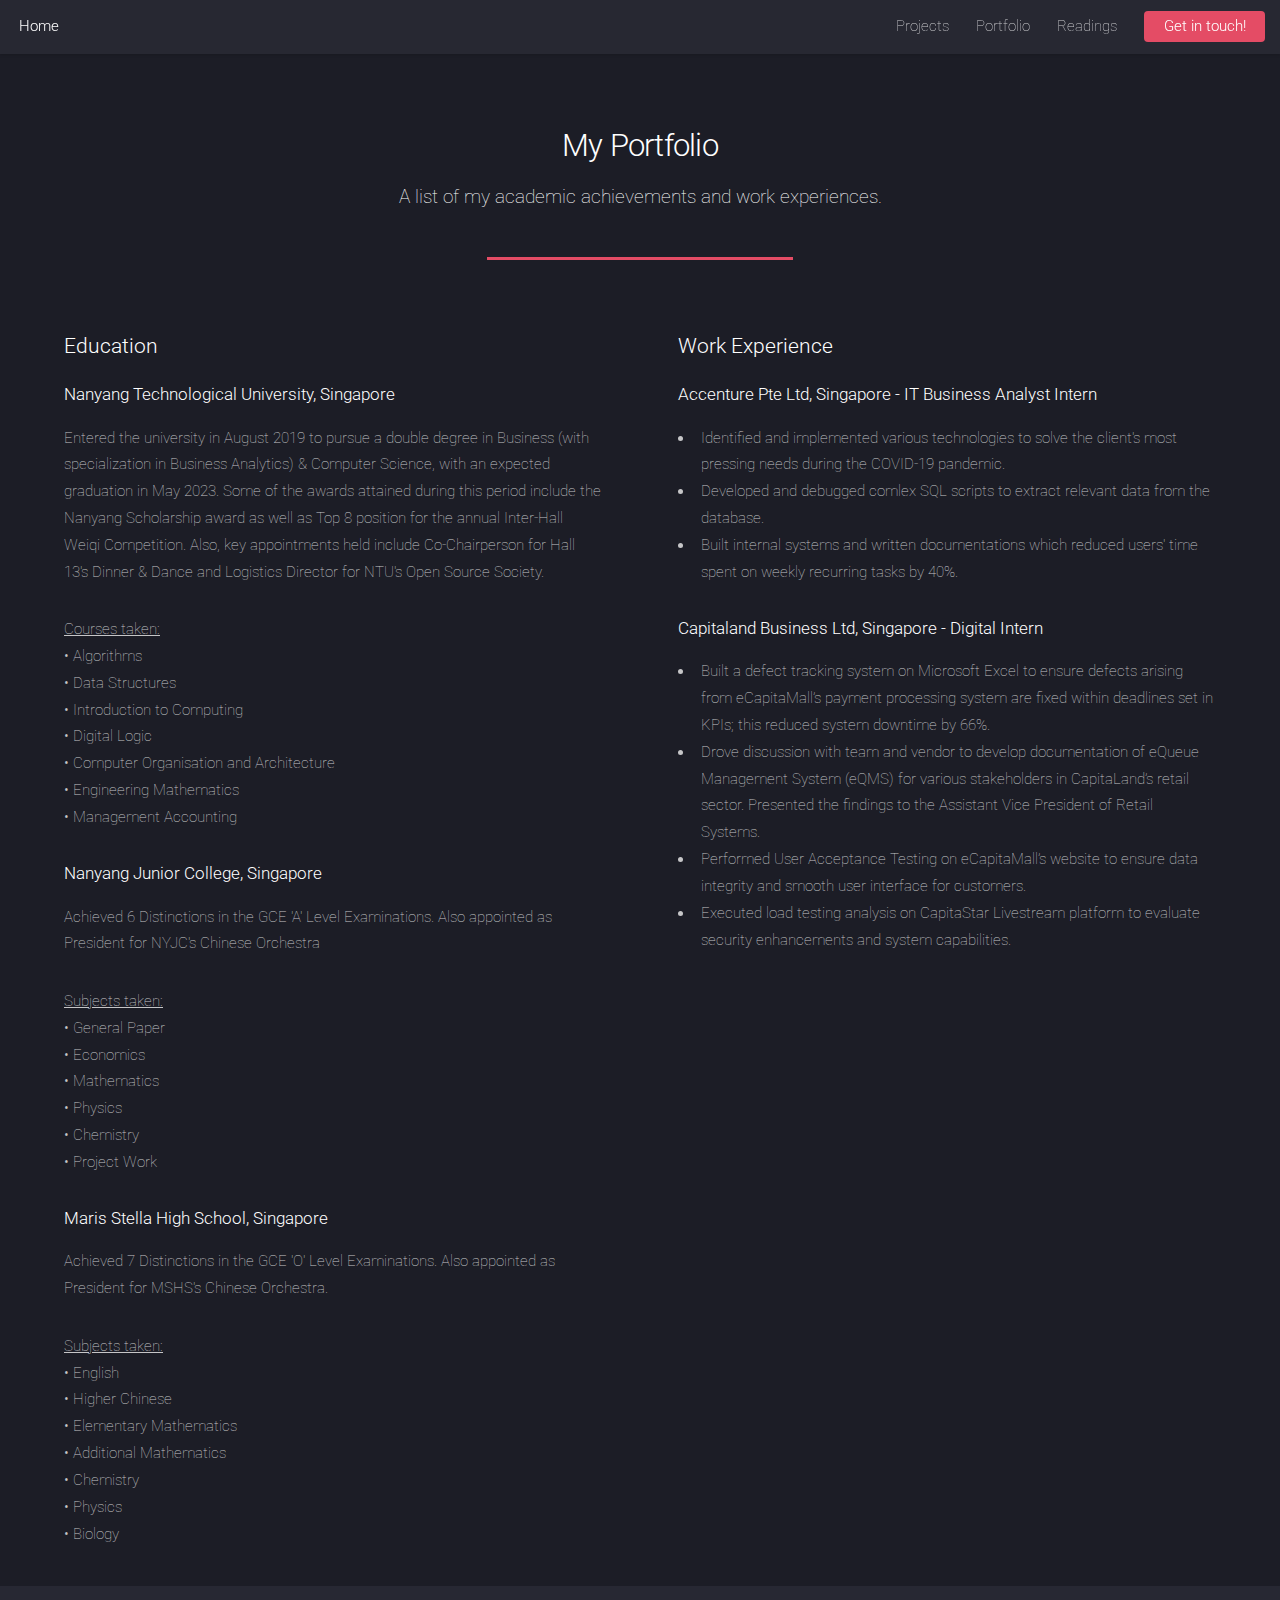
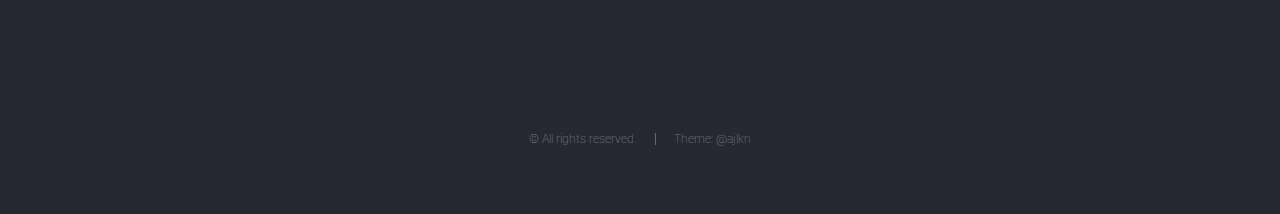
==== commit 25c874ee: "Completed my-portolio contents" ====
--- a/my-portfolio.html
+++ b/my-portfolio.html
@@ -15,20 +15,6 @@
 			<header id="header">
 					<h1 id="logo">
 						<a href="index.html">Home</a>
-						<!-- <ul>
-								<li><a href="left-sidebar.html">Left Sidebar</a></li>
-								<li><a href="right-sidebar.html">Right Sidebar</a></li>
-								<li><a href="no-sidebar.html">No Sidebar</a></li>
-								<li>
-									<a href="#">Submenu</a>
-									<ul>
-										<li><a href="#">Option 1</a></li>
-										<li><a href="#">Option 2</a></li>
-										<li><a href="#">Option 3</a></li>
-										<li><a href="#">Option 4</a></li>
-									</ul>
-								</li>
-							</ul> -->
 					</h1>
 					<nav id="nav">
 						<ul>
@@ -49,8 +35,80 @@
 							<p>A list of my academic achievements and work experiences.</p>
 						</header>
 
+						<div class="row gtr-200">
+								<div class="col-6 col-12-medium">
+	
+									<!-- Content -->
+										<section id="content">
+											<h3>Education</h3>
+											<section>
+												<h4>Nanyang Technological University, Singapore</h4>
+												<p>Entered the university in August 2019 to pursue a double degree in Business (with specialization in Business Analytics) & Computer Science, with an expected graduation in May 2023. 
+													Some of the awards attained during this period include the Nanyang Scholarship award as well as Top 8 position for the annual Inter-Hall Weiqi Competition.
+													Also, key appointments held include Co-Chairperson for Hall 13's Dinner & Dance and Logistics Director for NTU's Open Source Society.
+													
+												</p>
+												<dl>
+													<dt><u>Courses taken:</u></dt>
+													<dd>•	 Algorithms</dd>
+													<dd>•	Data Structures</dd>
+													<dd>•	Introduction to Computing</dd>
+													<dd>•	Digital Logic</dd>
+													<dd>•	Computer Organisation and Architecture</dd>
+													<dd>•	Engineering Mathematics</dd>
+													<dd>•	Management Accounting</dd>
+												</dl>
+												<h4>Nanyang Junior College, Singapore</h4>
+												<p>Achieved 6 Distinctions in the GCE 'A' Level Examinations. Also appointed as President for NYJC's Chinese Orchestra</p>
+												<dl>
+												<dt><u>Subjects taken:</u></dt>
+													<dd>•	General Paper</dd>
+													<dd>•	Economics</dd>
+													<dd>•	Mathematics</dd>
+													<dd>•	Physics</dd>
+													<dd>•	Chemistry</dd>
+													<dd>•	Project Work</dd>
+												</dl>
+												<h4>Maris Stella High School, Singapore</h4>
+												<p>Achieved 7 Distinctions in the GCE 'O' Level Examinations. Also appointed as President for MSHS's Chinese Orchestra.</p>
+												<dt><u>Subjects taken:</u></dt>
+													<dd>•	English</dd>
+													<dd>•	Higher Chinese</dd>
+													<dd>•	Elementary Mathematics</dd>
+													<dd>•	Additional Mathematics</dd>
+													<dd>•	Chemistry</dd>
+													<dd>•	Physics</dd>
+													<dd>•	Biology</dd>
+											</section>
+										</section>
+	
+								</div>
+								<div class="col-6 col-12-medium">
+	
+									<!-- Sidebar -->
+										<section id="sidebar">
+											<section>
+												<h3>Work Experience</h3>
+												<h4>Accenture Pte Ltd, Singapore - IT Business Analyst Intern</h4>
+												<ul>
+														<li>Identified and implemented various technologies to solve the client's most pressing needs during the COVID-19 pandemic.</li>
+														<li>Developed and debugged comlex SQL scripts to extract relevant data from the database.</li>
+														<li>Built internal systems and written documentations which reduced users' time spent on weekly recurring tasks by 40%.</li>
+													</ul>
+											<h4>Capitaland Business Ltd, Singapore - Digital Intern</h4>
+											<ul>
+													<li>Built a defect tracking system on Microsoft Excel to ensure defects arising from eCapitaMall’s payment processing system are fixed within deadlines set in KPIs; this reduced system downtime by 66%.</li>
+													<li>Drove discussion with team and vendor to develop documentation of eQueue Management System (eQMS) for various stakeholders in CapitaLand’s retail sector. Presented the findings to the Assistant Vice President of Retail Systems.</li>
+													<li>Performed User Acceptance Testing on eCapitaMall’s website to ensure data integrity and smooth user interface for customers.</li>
+													<li>Executed load testing analysis on CapitaStar Livestream platform to evaluate security enhancements and system capabilities.</li>
+												</ul>
+										</section>
+	
+								</div>
+							</div>
+
 						<!-- Content -->
-							<section id="content">
+							<!-- <section id="content">
 								<a href="#" class="image fit"><img src="images/pic07.jpg" alt="" /></a>
 								<h3>Education</h3>
 								<p>Currently studying in Nanyang Technological University.</p>
@@ -73,7 +131,7 @@
 									<li>Developed and debugged comlex SQL scripts to extract relevant data from the database.</li>
 									<li>Built internal systems and written documentations which reduced users' time spent on weekly recurring tasks by 40%.</li>
 								</ul>
-							</section>
+							</section> -->
 
 					</div>
 				</div>
--- a/assets/css/main.css
+++ b/assets/css/main.css
@@ -2542,12 +2542,13 @@
 
 		.image.right {
 			float: right;
-			margin: 0 0 1em 1.5em;
+			margin: 0 0 0em 15em; /* changed! */
 			top: 0.25em;
+			right: 5em;
 		}
 
 		.image.left, .image.right {
-			max-width: 40%;
+			max-width: 20%;
 		}
 
 			.image.left img, .image.right img {
